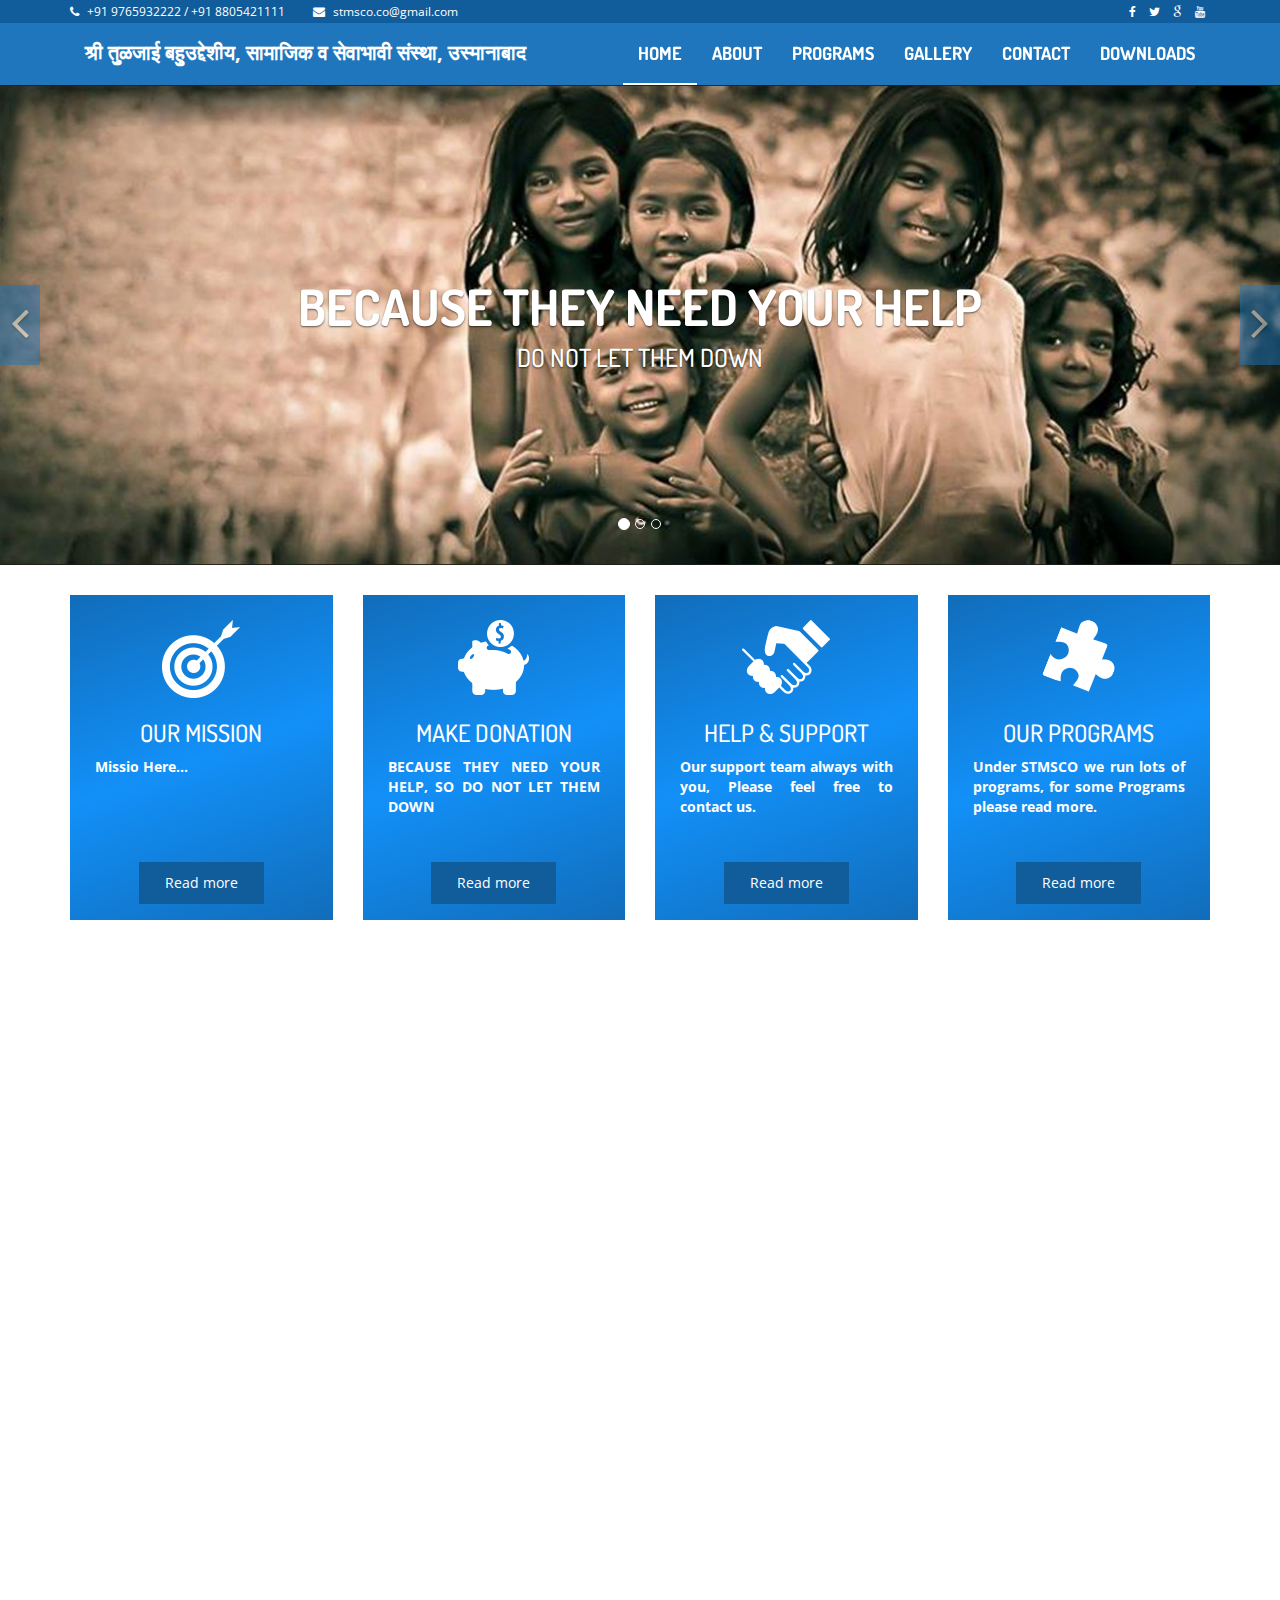
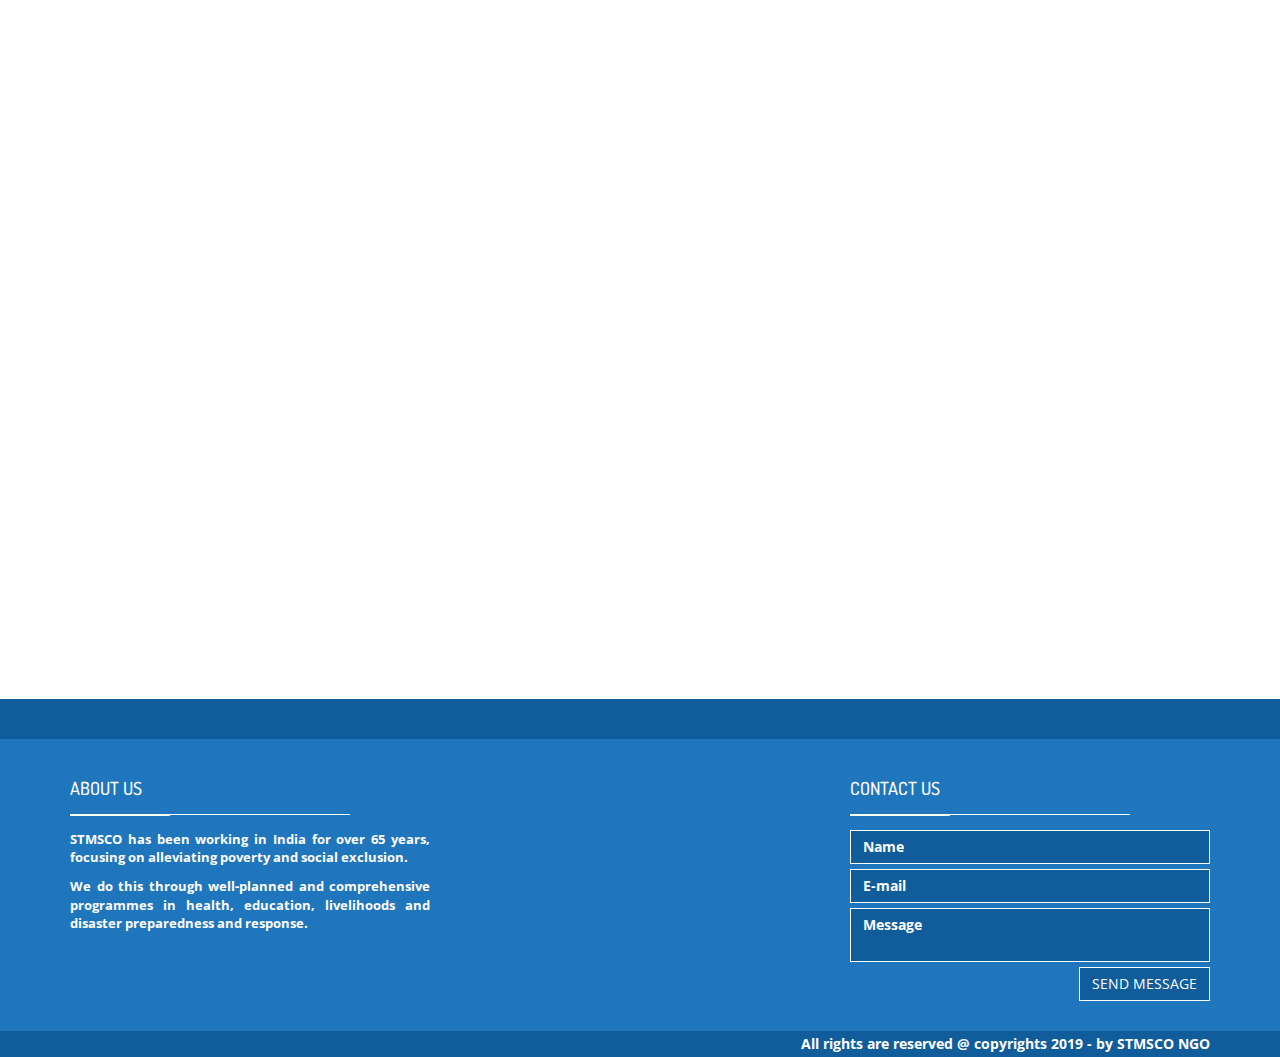
==== index.html @ db27f97f "Gmail updated" ====
<!DOCTYPE html>
<html class="no-js">
    <head>
        <meta charset="utf-8">
        <title>STMSCO</title>
        <meta name="description" content="">
        <meta name="viewport" content="width=device-width, initial-scale=1">
        <!-- Fonts -->
        <link href='http://fonts.googleapis.com/css?family=Open+Sans:400,300,700' rel='stylesheet' type='text/css'>
        <link href='http://fonts.googleapis.com/css?family=Dosis:400,700' rel='stylesheet' type='text/css'>

        <!-- Bootsrap -->
        <link rel="stylesheet" href="assets/css/bootstrap.min.css">

        <!-- Font awesome -->
        <link rel="stylesheet" href="assets/css/font-awesome.min.css">

        <!-- Owl carousel -->
        <link rel="stylesheet" href="assets/css/owl.carousel.css">

        <!-- Template main Css -->
        <link rel="stylesheet" href="assets/css/style.css">
        
        <!-- Modernizr -->
        <script src="assets/js/modernizr-2.6.2.min.js"></script>


    </head>

    <body>


    <header class="main-header">
        
    
        <nav class="navbar navbar-static-top">

            <div class="navbar-top">

              <div class="container">
                  <div class="row">

                    <div class="col-sm-6 col-xs-12">

                        <ul class="list-unstyled list-inline header-contact">
                            <li> <i class="fa fa-phone"></i> <a href="tel:">+91 9765932222 / +91 8805421111</a> </li>
                             <li> <i class="fa fa-envelope"></i> <a href="mailto:stmsco.co@gmail.com">stmsco.co@gmail.com</a> </li>
                       </ul> <!-- /.header-contact  -->
                      
                    </div>

                    <div class="col-sm-6 col-xs-12 text-right">

                            <ul class="list-unstyled list-inline header-social">

									<li> <a href="https://www.facebook.com/stmsco" target="_blank"> <i class="fa fa-facebook"></i> </a> </li>
									<li> <a href="https://www.twitter.com/stmsco" target="_blank"> <i class="fa fa-twitter"></i>  </a> </li>
									<li> <a href="https://www.google.com/" target="_blank"> <i class="fa fa-google"></i>  </a> </li>
									<li> <a href="https://www.youtube.com/stmsco" target="_blank"> <i class="fa fa-youtube"></i>  </a> </li>
									
		
							   </ul> <!-- /.header-social  -->
                      
                    </div>


                  </div>
              </div>

            </div>

            <div class="navbar-main">
              
              <div class="container">

                <div class="navbar-header">
                  <button type="button" class="navbar-toggle collapsed" data-toggle="collapse" data-target="#navbar" aria-expanded="false" aria-controls="navbar">

                    <span class="sr-only">Toggle navigation</span>
                    <span class="icon-bar"></span>
                    <span class="icon-bar"></span>
                    <span class="icon-bar"></span>

                  </button>
                  <div style="margin-top: 5px">
                  <a class="navbar-brand" href="index.html"><b>श्री तुळजाई बहुउद्देशीय, सामाजिक व सेवाभावी संस्था, उस्मानाबाद</a>
                  </div>
                </div>

                <div id="navbar" class="navbar-collapse collapse pull-right">

                  <ul class="nav navbar-nav">

                    <li><a class="is-active" href="index.html">HOME</a></li>
                    <li><a href="about.html">ABOUT</a>
                        
                    </li>
                    <li class="has-child"><a href="#">PROGRAMS</a>

                        <ul class="submenu">
								<li class="submenu-item"><a href="programs.html">All Programs</a></li>
                            <li class="submenu-item"><a href="./programs/education.html">Education</a></li>
                            <li class="submenu-item"><a href="./programs/agriculture.html">Agriculture </a></li>
                            <li class="submenu-item"><a href="./programs/health.html">Health</a></li>
                            <li class="submenu-item"><a href="./programs/sports.html">Sports</a></li>
                         </ul>
                    </li>
                    <li><a href="gallery.html">GALLERY</a></li>
                    <li><a href="contact.html">CONTACT</a></li>
                    <li><a href="downloads.html">DOWNLOADS</a></li>

                  </ul>

                </div> <!-- /#navbar -->

              </div> <!-- /.container -->
              
            </div> <!-- /.navbar-main -->


        </nav> 

    </header> <!-- /. main-header -->




    <!-- Carousel
    ================================================== -->
    <div id="homeCarousel" class="carousel slide carousel-home" data-ride="carousel">

          <!-- Indicators -->
          <ol class="carousel-indicators">
            <li data-target="#homeCarousel" data-slide-to="0" class="active"></li>
            <li data-target="#homeCarousel" data-slide-to="1"></li>
            <li data-target="#homeCarousel" data-slide-to="2"></li>
          </ol>

          <div class="carousel-inner" role="listbox">

            <div class="item active">

              <img src="assets/images/slider/slider.jpg" alt="">

              <div class="container">

                <div class="carousel-caption">

                  <h2 class="carousel-title bounceInDown animated slow">Because they need your help</h2>
                  <h4 class="carousel-subtitle bounceInUp animated slow ">Do not let them down</h4>
                  <!-- <a href="#" class="btn btn-lg btn-secondary hidden-xs bounceInUp animated slow" data-toggle="modal" data-target="#donateModal">DONATE NOW</a> -->

                </div> <!-- /.carousel-caption -->

              </div>

            </div> <!-- /.item -->


            <div class="item ">

              <img src="assets/images/slider/slider2.jpg" alt="">

              <div class="container">

                <div class="carousel-caption">

                  <h2 class="carousel-title bounceInDown animated slow">Together we can improve their lives</h2>
                  <h4 class="carousel-subtitle bounceInUp animated slow"> So let's do it !</h4>
                  <!-- <a href="#" class="btn btn-lg btn-secondary hidden-xs bounceInUp animated" data-toggle="modal" data-target="#donateModal">DONATE NOW</a> -->

                </div> <!-- /.carousel-caption -->

              </div>

            </div> <!-- /.item -->




            <div class="item ">

              <img src="assets/images/slider/slider3.jpg" alt="">

              <div class="container">

                <div class="carousel-caption">

                  <h2 class="carousel-title bounceInDown animated slow" >A penny is a lot of money, if you have not got a penny.</h2>
                  <h4 class="carousel-subtitle bounceInUp animated slow">You can make the diffrence !</h4>
                  <!-- <a href="#" class="btn btn-lg btn-secondary hidden-xs bounceInUp animated slow" data-toggle="modal" data-target="#donateModal">DONATE NOW</a> -->

                </div> <!-- /.carousel-caption -->

              </div>

            </div> <!-- /.item -->

          </div>

          <a class="left carousel-control" href="#homeCarousel" role="button" data-slide="prev">
            <span class="fa fa-angle-left" aria-hidden="true"></span>
            <span class="sr-only">Previous</span>
          </a>

          <a class="right carousel-control" href="#homeCarousel" role="button" data-slide="next">
            <span class="fa fa-angle-right" aria-hidden="true"></span>
            <span class="sr-only">Next</span>
          </a>

    </div><!-- /.carousel -->

    <div class="section-home about-us fadeIn animated">

        <div class="container">

            <div class="row">

                <div class="col-md-3 col-sm-6">
                
                  <div class="about-us-col">

                        <div class="col-icon-wrapper">
                          <img src="assets/images/icons/our-mission-icon.png" alt="">
                        </div>
                        <h3 class="col-title">our mission</h3>
                        <div class="col-details">

                          <p>Missio Here...</p>
                          
                        </div>
                        <a href="#" class="btn btn-primary"> Read more </a>
                    
                  </div>
                  
                </div>


                <div class="col-md-3 col-sm-6">
                
                  <div class="about-us-col">

                        <div class="col-icon-wrapper">
                          <img src="assets/images/icons/make-donation-icon.png" alt="">
                        </div>
                        <h3 class="col-title">Make donation</h3>
                        <div class="col-details">

                          <p>BECAUSE THEY NEED YOUR HELP, SO DO NOT LET THEM DOWN </p>

                        </div>
                        <a href="#" class="btn btn-primary"> Read more </a>
                    
                  </div>
                  
                </div>


                <div class="col-md-3 col-sm-6">
                
                  <div class="about-us-col">

                        <div class="col-icon-wrapper">
                          <img src="assets/images/icons/help-icon.png" alt="">
                        </div>
                        <h3 class="col-title">Help & support</h3>
                        <div class="col-details">

                          <p>Our support team always with you, Please feel free to contact us.</p>
                          
                        </div>
                        <a href="contact.html" class="btn btn-primary"> Read more </a>
                    
                  </div>
                  
                </div>


                <div class="col-md-3 col-sm-6">
                
                  <div class="about-us-col">

                        <div class="col-icon-wrapper">
                          <img src="assets/images/icons/programs-icon.png" alt="">
                        </div>
                        <h3 class="col-title">our programs</h3>
                        <div class="col-details">

                          <p>Under STMSCO we run lots of programs, for some Programs please read more. </p>
                          
                        </div>
                        <a href="programs.html" class="btn btn-primary"> Read more </a>
                    
                  </div>
                  
                </div>
                

                
            </div>

        </div>
      
    </div> <!-- /.about-us -->

    <div class="section-home home-reasons">

        <div class="container">

            <div class="row">
                
                <div class="col-md-6">

                    <div class="reasons-col animate-onscroll fadeIn">

                        <img src="assets/images/reasons/1.jpg" alt="">

                        <div class="reasons-titles">

                            <h3 class="reasons-title">We fight together</h3>
                            <h5 class="reason-subtitle">We are humans</h5>
                            
                        </div>

                        <div class="on-hover hidden-xs">
                            
                          <p><strong>Yoga</strong></p>


                          <p>Dr. Shivaji V Chobe</p>

                          <p>(Yoga MD)</p>
                        </div>
                    </div>
                    
                </div>


                <div class="col-md-6">

                    <div class="reasons-col animate-onscroll fadeIn">

                        <img src="assets/images/reasons/1.jpg" alt="">

                        <div class="reasons-titles">

                            <h3 class="reasons-title">WE care about others</h3>
                            <h5 class="reason-subtitle">We are humans</h5>
                            
                        </div>

                        <div class="on-hover hidden-xs">
                            
                          <p><strong>Yoga</strong></p>


                          <p>Dr.Minakshi S Chobe</p>

                          <p>(Ayurveda & Yoga MD)</p>
                        </div>


                    </div>
                    
                </div>


            </div>
          
  

        </div>
      

    </div> <!-- /.home-reasons -->

    <div class="section-home our-causes animate-onscroll fadeIn">

        <div class="container">

            <h2 class="title-style-1">Our Programs <span class="title-under"></span></h2>

            <div class="row">

                <div class="col-md-3 col-sm-6">

                    <div class="cause">

                        <img src="assets/images/causes/cause-hunger.jpg" alt="" class="cause-img">

                        <div class="progress cause-progress">
                          <div class="progress-bar" role="progressbar" aria-valuenow="60" aria-valuemin="0" aria-valuemax="100" style="width: 30%;">
                            Heading 1
                          </div>
                        </div>

                        <h4 class="cause-title"><a href="./programs/education.html">Education </a></h4>
                        <div class="cause-details">
                            Description 1
                        </div>

                        <div class="btn-holder text-center">

                          <!-- <a href="#" class="btn btn-primary" data-toggle="modal" data-target="#donateModal"> DONATE NOW</a> -->
                          
                        </div>

                        

                    </div> <!-- /.cause -->
                    
                </div> 

                <div class="col-md-3 col-sm-6">

                    <div class="cause">

                        <img src="assets/images/causes/cause-education.jpg" alt="" class="cause-img">

                        <div class="progress cause-progress">
                          <div class="progress-bar" role="progressbar" aria-valuenow="60" aria-valuemin="0" aria-valuemax="100" style="width: 60%;">
                            Heading 2
                          </div>
                        </div>

                        <h4 class="cause-title"><a href="./programs/agriculture.html">Agriculture</a></h4>
                        <div class="cause-details">
                            Description 2
                        </div>

                        <div class="btn-holder text-center">

                          <!-- <a href="#" class="btn btn-primary" data-toggle="modal" data-target="#donateModal"> DONATE NOW</a> -->
                          
                        </div>

                        

                    </div> <!-- /.cause -->
                    
                </div>


                <div class="col-md-3 col-sm-6">

                    <div class="cause">

                        <img src="assets/images/causes/cause-rights.jpg" alt="" class="cause-img">

                        <div class="progress cause-progress">
                          <div class="progress-bar" role="progressbar" aria-valuenow="40" aria-valuemin="0" aria-valuemax="100" style="width: 40%;">
                             Heading 3
                          </div>
                        </div>

                        <h4 class="cause-title"><a href="./programs/health.html">Health</a></h4>
                        <div class="cause-details">
                            Description 3
                        </div>

                        <div class="btn-holder text-center">

                          <!-- <a href="#" class="btn btn-primary" data-toggle="modal" data-target="#donateModal"> DONATE NOW</a> -->
                          
                        </div>

                        

                    </div> <!-- /.cause -->
                    
                </div>

                <div class="col-md-3 col-sm-6">

                    <div class="cause">

                        <img src="assets/images/causes/cause-culture.jpg" alt="" class="cause-img">

                        <div class="progress cause-progress">
                          <div class="progress-bar" role="progressbar" aria-valuenow="60" aria-valuemin="0" aria-valuemax="100" style="width: 60%;">
                            Heading 4
                          </div>
                        </div>

                        <h4 class="cause-title"><a href="./programs/sports.html">Sports</a></h4>
                        <div class="cause-details">
                            Description 4
                        </div>

                        <div class="btn-holder text-center">

                          <!-- <a href="#" class="btn btn-primary" data-toggle="modal" data-target="#donateModal"> DONATE NOW</a> -->
                          
                        </div>

                        

                    </div> <!-- /.cause -->
                    
                </div>

            </div>

        </div>
        
    </div> <!-- /.our-causes -->

    




    <div class="section-home our-sponsors animate-onscroll fadeIn">
    
        <div class="container">

            <h2 class="title-style-1">Our Sponsors <span class="title-under"></span></h2>

            <ul class="owl-carousel list-unstyled list-sponsors">

              <li>Google</li>
              <li>Facebook</li>
              <li>Twitter</li>
              <li>Instagram</li>
              <li>WhatsApp</li>
              
              <li> Google</li>
              <li>Facebook</li>
              <li>Twitter</li>
              <li>Instagram</li>
              <li>WhatsApp</li>
              
            </ul>

        </div>

    </div> <!-- /.our-sponsors -->


    


    <footer class="main-footer">

        <div class="footer-top">
            
        </div>


        <div class="footer-main">
            <div class="container">
                
                <div class="row">
                    <div class="col-md-4">

                        <div class="footer-col">

                            <h4 class="footer-title">About us <span class="title-under"></span></h4>

                            <div class="footer-content">

                                <p>
                                    <strong>STMSCO</strong> has been working in India for over 65 years, focusing on alleviating poverty and social exclusion. 
                                </p> 

                                <p>
                                  We do this through well-planned and comprehensive programmes in health, education, livelihoods and disaster preparedness and response.
                                </p>

                            </div>
                            
                        </div>

                    </div>

                    <div class="col-md-4">

                        
                    </div>


                    <div class="col-md-4">

                        <div class="footer-col">

                            <h4 class="footer-title">Contact us <span class="title-under"></span></h4>

                            <div class="footer-content">

                                <div class="footer-form">
                                    
                                    <div class="footer-form" >
                                    
                                    <form action="php/mail.php" class="ajax-form">

                                        <div class="form-group">
                                            <input type="text" name="name" class="form-control" placeholder="Name" required>
                                        </div>

                                         <div class="form-group">
                                            <input type="email" name="email" class="form-control" placeholder="E-mail" required>
                                        </div>

                                        <div class="form-group">
                                            <textarea name="message" class="form-control" placeholder="Message" required></textarea>
                                        </div>

                                        <div class="form-group alerts">
                        
                                            <div class="alert alert-success" role="alert">
                                              
                                            </div>

                                            <div class="alert alert-danger" role="alert">
                                              
                                            </div>
                                            
                                        </div>

                                         <div class="form-group">
                                            <button type="submit" class="btn btn-submit pull-right">Send message</button>
                                        </div>
                                        
                                    </form>

                                </div>

                                </div>
                            </div>
                            
                        </div>

                    </div>
                    <div class="clearfix"></div>



                </div>
                
                
            </div>

            
        </div>

        <div class="footer-bottom">

            <div class="container text-right">
                All rights are reserved @ copyrights 2019 - by <a href="http://www.stmsco.co" target="_blank">STMSCO NGO</a>
            </div>
        </div>
        
    </footer> <!-- main-footer -->




    <!-- Donate Modal -->
    <div class="modal fade" id="donateModal" tabindex="-1" role="dialog" aria-labelledby="donateModalLabel" aria-hidden="true">

      <div class="modal-dialog">
        <div class="modal-content">
          <div class="modal-header">
            <button type="button" class="close" data-dismiss="modal" aria-label="Close"><span aria-hidden="true">&times;</span></button>
            <h4 class="modal-title" id="donateModalLabel">DONATE NOW</h4>
          </div>
          <div class="modal-body">

                <form class="form-donation">

                        <h3 class="title-style-1 text-center">Thank you for your donation <span class="title-under"></span>  </h3>

                        <div class="row">

                            <div class="form-group col-md-12 ">
                                <input type="text" class="form-control" id="amount" placeholder="AMOUNT">
                            </div>

                        </div>


                        <div class="row">
                            <div class="form-group col-md-6">
                                <input type="text" class="form-control" name="firstName" placeholder="First name*">
                            </div>

                            <div class="form-group col-md-6">
                                <input type="text" class="form-control" name="lastName" placeholder="Last name*">
                            </div>
                        </div>


                        <div class="row">

                            <div class="form-group col-md-6">
                                <input type="text" class="form-control" name="email" placeholder="Email*">
                            </div>

                            <div class="form-group col-md-6">
                                <input type="text" class="form-control" name="phone" placeholder="Phone">
                            </div>

                        </div>

                        <div class="row">

                            <div class="form-group col-md-12">
                                <input type="text" class="form-control" name="address" placeholder="Address">
                            </div>

                        </div>


                        <div class="row">

                            <div class="form-group col-md-12">
                                <textarea cols="30" rows="4" class="form-control" name="note" placeholder="Additional note"></textarea>
                            </div>

                        </div>

                        <div class="row">

                            <div class="form-group col-md-12">
                                <button type="submit" class="btn btn-primary pull-right" name="donateNow" >DONATE NOW</button>
                            </div>

                        </div>



                       
                    
                </form>
            
          </div>
        </div>
      </div>

    </div> <!-- /.modal -->





    <!--  Scripts
    ================================================== -->

    <!-- jQuery -->
    <script src="//ajax.googleapis.com/ajax/libs/jquery/1.11.1/jquery.min.js"></script>
    <script>window.jQuery || document.write('<script src="assets/js/jquery-1.11.1.min.js"><\/script>')</script>

    <!-- Bootsrap javascript file -->
    <script src="assets/js/bootstrap.min.js"></script>
    
    <!-- owl carouseljavascript file -->
    <script src="assets/js/owl.carousel.min.js"></script>

    <!-- Template main javascript -->
    <script src="assets/js/main.js"></script>

    <!-- Google Analytics: change UA-XXXXX-X to be your site's ID. -->
    <script>
        (function(b,o,i,l,e,r){b.GoogleAnalyticsObject=l;b[l]||(b[l]=
        function(){(b[l].q=b[l].q||[]).push(arguments)});b[l].l=+new Date;
        e=o.createElement(i);r=o.getElementsByTagName(i)[0];
        e.src='//www.google-analytics.com/analytics.js';
        r.parentNode.insertBefore(e,r)}(window,document,'script','ga'));
        ga('create','UA-XXXXX-X');ga('send','pageview');
    </script>

    </body>
</html>
---- assets/css/style.css ----
/*------------------------------------------------------------------------------------------------------------------------
 
 @package: Sadaka
 @author: Ouarmedia/Farouk BLALOU
 @version: 1.0
 
 --------------------------------------------------------------------------------------------------------------------- */
/* =============================================================================
Imports & Variables
========================================================================== */
/* Compass imports */
/* Variables */
/* =============================================================================
  Base
========================================================================== */
body {
  font-family: "Open sans", sans-serif;
  color: #115c9b;
}

h1,
h2,
h3,
h4 {
  font-family: "Dosis", sans-serif;
}

a {
  color: inherit;
}
a:hover, a:focus, a:active {
  color: inherit;
}

/* =============================================================================
  Layout
========================================================================== */
/* Header 
================================= */
.navbar-static-top {
  margin: 0;
  border: 0;
  color: #fff;
}

.navbar-top {
  background: #115c9b;
  font-size: 12px;
  padding: 3px 0;
}
.navbar-top .list-inline {
  margin-bottom: 0;
}
.navbar-top .header-contact li {
  margin-right: 15px;
}
.navbar-top .header-contact li .fa {
  margin-right: 5px;
}

.navbar-main {
  margin-bottom: 0;
  color: #fff;
  background: #1f76bd;
}
.navbar-main .navbar-brand {
  border-bottom: none !important;
}
.navbar-main a:hover,
.navbar-main a:active,
.navbar-main a:focus,
.navbar-main a.is-active {
  background: none !important;
  color: inherit;
  border-bottom: 2px solid #fff;
}
.navbar-main .submenu {
  position: absolute;
  list-style: none;
  background: #1f76bd;
  padding: 0;
  width: 150px;
  left: -35px;
  visibility: hidden;
  top: 85px;
  -moz-transition: all, 0.05s;
  -o-transition: all, 0.05s;
  -webkit-transition: all, 0.05s;
  transition: all, 0.05s;
}
.navbar-main .submenu li {
  border-top: 1px solid #185b91;
}
.navbar-main .submenu li:hover {
  background: #185b91;
  -moz-transition: all, 0.3s;
  -o-transition: all, 0.3s;
  -webkit-transition: all, 0.3s;
  transition: all, 0.3s;
}
.navbar-main .submenu li a {
  width: 100%;
  border-bottom: none;
  text-decoration: none;
  padding: 5px 25px;
  display: block;
  font-size: 16px;
}
.navbar-main li a {
  font-family: "Dosis", sans-serif;
  font-size: 18px;
  padding: 20px 15px;
  border-bottom: 2px solid transparent;
}
.navbar-main li:hover .submenu {
  top: 62px;
  visibility: visible;
  -moz-transition: all, 0.25s;
  -o-transition: all, 0.25s;
  -webkit-transition: all, 0.25s;
  transition: all, 0.25s;
}
.navbar-main .icon-bar {
  background: #fff;
}

/* Home Slider 
================================= */
.carousel-home img {
  width: 100%;
}
.carousel-home .carousel-control {
  background: #1f76bd;
  height: 80px;
  width: 40px;
  top: 50%;
  margin-top: -40px;
  -moz-transition: width, 0.3s;
  -o-transition: width, 0.3s;
  -webkit-transition: width, 0.3s;
  transition: width, 0.3s;
}
.carousel-home .carousel-control .fa {
  font-size: 2.5em;
  padding-top: 12px;
}
.carousel-home .carousel-control:hover {
  width: 50px;
}
.carousel-home .carousel-caption {
  top: 50%;
  bottom: auto;
  transform: translateY(-50%);
}
.carousel-home .carousel-title {
  color: #fff;
  font-family: "Dosis", sans-serif;
  font-size: 50px;
  font-weight: bold;
  text-transform: uppercase;
}
.carousel-home .carousel-subtitle {
  font-size: 25px;
  text-transform: uppercase;
}
.carousel-home .btn {
  margin-top: 30px;
}

.section-home {
  margin: 30px 0;
}

/* home/ about-us 
================================= */
.about-us {
  margin: 30px 0;
}

.about-us-col {
  height: 325px;
  padding: 25px;
  text-align: center;
  background-color: #0076a3;
  background-image: url('[data-uri]');
  background-size: 100%;
  background-image: -moz-linear-gradient(290deg, #115b9b -25%, #1290f8 50%, #115b9b 125%);
  background-image: -webkit-linear-gradient(290deg, #115b9b -25%, #1290f8 50%, #115b9b 125%);
  background-image: linear-gradient(160deg, #115b9b -25%, #1290f8 50%, #115b9b 125%);
  color: #fff;
}
.about-us-col .col-icon-wrapper {
  min-height: 80px;
}
.about-us-col .col-title {
  text-transform: uppercase;
}
.about-us-col .col-details {
  text-align: justify;
  margin-bottom: 25px;
  min-height: 80px;
}

/* home/reasons 
================================= */
.home-reasons {
  margin: 25px 0;
}

.reasons-col {
  position: relative;
  overflow: hidden;
}
.reasons-col img {
  width: 100%;
  -moz-transition: all, 0.5s;
  -o-transition: all, 0.5s;
  -webkit-transition: all, 0.5s;
  transition: all, 0.5s;
}
.reasons-col .reasons-titles {
  position: absolute;
  bottom: 0;
  text-align: center;
  background: rgba(31, 118, 189, 0.8);
  width: 100%;
  color: #fff;
  text-transform: uppercase;
  height: 125px;
  padding: 25px 0;
}
.reasons-col .reasons-title {
  font-weight: bold;
}
.reasons-col .on-hover {
  position: absolute;
  top: 0;
  bottom: 125px;
  width: 100%;
  padding: 25px;
  color: #fff;
  text-align: justify;
  background: rgba(31, 118, 189, 0.9);
  border-bottom: 1px solid #fff;
  visibility: hidden;
  opacity: 0;
  -moz-transition: all, 0.5s;
  -o-transition: all, 0.5s;
  -webkit-transition: all, 0.5s;
  transition: all, 0.5s;
}
.reasons-col:hover .on-hover {
  visibility: visible;
  opacity: 1;
  padding: 50px;
  -moz-transition: all, 1s;
  -o-transition: all, 1s;
  -webkit-transition: all, 1s;
  transition: all, 1s;
}
.reasons-col:hover img {
  -moz-transform: perspective(1.1) scale3d(1.1, 1.1, 1.1);
  -webkit-transform: perspective(1.1) scale3d(1.1, 1.1, 1.1);
  transform: perspective(1.1) scale3d(1.1, 1.1, 1.1);
}

/* home/causes
================================= */
.cause {
  padding-bottom: 15px;
  margin-bottom: 30px;
  border: 1px solid #1f76bd;
  -moz-transition: all, 0.3s;
  -o-transition: all, 0.3s;
  -webkit-transition: all, 0.3s;
  transition: all, 0.3s;
}
.cause .cause-progress {
  margin: 0 10px 15px;
  border: 1px solid #1f76bd;
  border-radius: 3px;
}
.cause .cause-progress .progress-bar {
  background: #1f76bd;
  box-shadow: none;
}
.cause .cause-img {
  margin-bottom: 15px;
  width: 100%;
}
.cause .cause-title {
  text-align: center;
  margin-bottom: 10px;
  font-weight: bold;
}
.cause .cause-details {
  text-align: justify;
  padding: 0 15px;
  font-size: 13px;
  margin-bottom: 15px;
  min-height: 115px;
}
.cause:hover {
  background: #f0f0f0;
  color: #144d7b;
  border-color: #144d7b;
}

/* Team 
================================= */
.team-member {
  background: #1f76bd;
  color: #fff;
  text-align: center;
  padding-bottom: 15px;
  border: 1px solid #1f76bd;
}
.team-member .thumnail img {
  width: 100%;
}
.team-member .member-name {
  font-weight: bold;
}
.team-member .member-position {
  padding: 0 15px 5px;
}

/* footer 
================================= */
.footer-top {
  background: #115c9b;
  height: 40px;
}

.main-footer {
  background: #1f76bd;
  color: #fff;
}
.main-footer .footer-main {
  padding: 30px 0;
}
.main-footer .footer-title {
  text-transform: uppercase;
  margin-bottom: 10px;
}
.main-footer .footer-title .title-under {
  background: #fff;
  margin: 15px 0;
  text-align: left;
}
.main-footer .footer-title .title-under:after {
  margin: 0;
  background: #fff;
}
.main-footer .footer-content {
  text-align: justify;
  font-size: 13px;
}
.main-footer .tweet {
  font-size: 13px;
}
.main-footer .tweet:after {
  content: "";
  height: 1px;
  display: block;
  background: #115c9b;
  width: 150px;
  margin: 15px auto;
}
.main-footer .tweet:last-child:after {
  display: none;
}

.footer-bottom {
  background: #115c9b;
  padding: 3px;
}

.footer-form .form-group {
  margin-bottom: 5px;
}
.footer-form .form-control {
  background: #115c9b;
  color: #fff;
  border: 0;
  border-radius: 0;
  margin-bottom: 5px;
  border: 1px solid #fff;
  resize: none;
}
.footer-form .btn-submit {
  border-radius: 0;
  background: #115c9b;
  text-transform: uppercase;
  border: 1px solid #fff;
  -moz-transition: all, 0.5s;
  -o-transition: all, 0.5s;
  -webkit-transition: all, 0.5s;
  transition: all, 0.5s;
}
.footer-form .btn-submit:hover {
  background: #fff;
}
.footer-form input:-moz-placeholder,
.footer-form textarea:-moz-placeholder {
  color: #fff;
}
.footer-form input::-moz-placeholder,
.footer-form textarea::-moz-placeholder {
  color: #fff;
}
.footer-form input:-ms-input-placeholder,
.footer-form textarea:-ms-input-placeholder {
  color: #fff;
}
.footer-form input::-webkit-input-placeholder,
.footer-form textarea::-webkit-input-placeholder {
  color: #fff;
}

/* Pages 
================================= */
.page-heading {
  background: url('../images/heading-bg.jpg?1428795369') no-repeat center;
  background-size: cover;
  min-height: 190px;
  color: #fff;
  padding: 25px 15px;
  margin-bottom: 50px;
}
.page-heading .title-under {
  background: #fff;
}

.page-description {
  font-size: 18px;
}

.main-container {
  margin-bottom: 50px;
}

/* Pages/Gallery 
================================= */
.gallery-item {
  padding: 0;
  display: block;
  margin: 0;
}
.gallery-item img {
  width: 100%;
}

.contact-items {
  margin-top: 30px;
}
.contact-items .contact-item {
  margin-bottom: 10px;
  vertical-align: middle;
  font-size: 16px;
}
.contact-items .contact-icon {
  display: inline-block;
  width: 35px;
  height: 35px;
  background: #1f76bd;
  vertical-align: middle;
  margin-right: 5px;
  color: #fff;
  text-align: center;
}
.contact-items .contact-icon .fa {
  vertical-align: sub;
  font-size: 20px;
  margin-top: 7px;
}

/* contact 
================================= */
.contact-map {
  height: 350px;
  background: #ccc;
}

form .alert {
  display: none;
}

/* Causes 
================================= */
.cause-carousel {
  margin-top: 15px;
  margin-bottom: 30px;
}

/* =============================================================================
	Module
========================================================================== */
.btn-primary {
  background: #115c9b;
  border: none;
  border-radius: 0;
  padding: 10px 25px;
  border: 1px solid transparent;
  -moz-transition: all, 0.3s;
  -o-transition: all, 0.3s;
  -webkit-transition: all, 0.3s;
  transition: all, 0.3s;
}
.btn-primary:hover {
  background: #fff;
  color: #1f76bd;
  border: 1px solid #1f76bd;
}

.btn-secondary {
  background: #fff;
  color: #1f76bd;
  border-radius: 0;
}
.btn-secondary:hover {
  background: #1f76bd;
  color: #fff;
}

.title-style-1 {
  text-align: center;
  text-transform: uppercase;
  font-size: 26px;
  margin-bottom: 50px;
}

.title-style-2 {
  text-align: left;
  text-transform: uppercase;
  font-size: 26px;
  margin-bottom: 25px;
}
.title-style-2 .title-under {
  display: block;
  margin: 5px 0;
}
.title-style-2 .title-under:after {
  margin: 0;
  margin-top: 10px;
}

.title-under {
  display: block;
  margin: 5px auto;
  background: #1f76bd;
  height: 1px;
  width: 280px;
}
.title-under:after {
  content: '';
  display: block;
  width: 100px;
  background: inherit;
  height: 2px;
  margin: 0 auto;
  margin-top: 10px;
}

/* Modal
================================= */
.form-control {
  border-radius: 0;
  box-shadow: none;
}

/* Tabeles
================================= */
.table-style-1 thead {
  background: #1f76bd;
  border-bottom: 1px solid #144d7b;
  color: #fff;
}
.table-style-1 td,
.table-style-1 th {
  border-bottom: 1px solid #1f76bd;
}

.table-style-2 thead {
  background: #115c9b;
  border-bottom: 1px solid #144d7b;
  color: #fff;
}
.table-style-2 tbody tr:nth-child(even) {
  background: #1f76bd;
  color: #fff;
}
.table-style-2 td,
.table-style-2 th {
  border-bottom: 1px solid #1f76bd;
}

/* Tabs
================================= */
.nav-tabs {
  border-bottom-color: #1f76bd;
  margin-bottom: 15px;
}

.nav-tabs > li.active > a,
.nav-tabs > li.active > a:hover,
.nav-tabs > li.active > a:focus {
  background: #1f76bd;
  color: #fff;
}

.nav-tabs > li > a {
  border-radius: 0;
}

.nav-tabs > li > a:hover {
  border-color: #1f76bd #1f76bd #1f76bd #115c9b;
}

.nav > li > a:hover, .nav > li > a:focus {
  background: #115c9b;
  color: #fff;
}

/* Accordion
================================= */
.panel-default {
  border-color: #1f76bd;
  border-radius: 0;
}
.panel-default > .panel-heading {
  background: #1f76bd;
  color: #fff;
}
.panel-default > .panel-heading:hover {
  background: #115c9b;
}

/* Modal
================================= */
.modal .modal-content {
  border-radius: 0;
}
.modal .modal-header {
  background: #1f76bd;
  color: #fff;
}
.modal .modal-header .close {
  font-style: 26px;
}

.lightbox {
  position: relative;
  display: block;
  overflow: hidden;
}
.lightbox img {
  -moz-transition: all, 0.5s;
  -o-transition: all, 0.5s;
  -webkit-transition: all, 0.5s;
  transition: all, 0.5s;
}
.lightbox .on-hover {
  position: absolute;
  visibility: hidden;
  width: 100%;
  height: 100%;
  top: 0;
  left: 0;
  z-index: 99;
  color: #fff;
  background: rgba(31, 118, 189, 0.75);
  filter: progid:DXImageTransform.Microsoft.Alpha(Opacity=0);
  opacity: 0;
  -moz-transition: all, 0.6s;
  -o-transition: all, 0.6s;
  -webkit-transition: all, 0.6s;
  transition: all, 0.6s;
}
.lightbox .on-hover .hover-caption {
  text-align: center;
  position: absolute;
  bottom: 25px;
  left: 5px;
  right: 5px;
  font-style: 18px;
  display: block;
  font-family: "Dosis", sans-serif;
  bottom: -50px;
  -moz-transition: all, 0.6s;
  -o-transition: all, 0.6s;
  -webkit-transition: all, 0.6s;
  transition: all, 0.6s;
}
.lightbox .on-hover:before {
  content: "";
  display: block;
  width: 46px;
  height: 48px;
  position: absolute;
  background: url('../images/icons/zoom-icon.png?1428101315');
  top: 50%;
  left: 50%;
  margin-top: -23px;
  margin-left: -24px;
}
.lightbox:hover .on-hover {
  visibility: visible;
  filter: progid:DXImageTransform.Microsoft.Alpha(enabled=false);
  opacity: 1;
}
.lightbox:hover .on-hover .hover-caption {
  bottom: 25px;
}
.lightbox:hover img {
  -moz-transform: perspective(1.15) scale3d(1.15, 1.15, 1.15);
  -webkit-transform: perspective(1.15) scale3d(1.15, 1.15, 1.15);
  transform: perspective(1.15) scale3d(1.15, 1.15, 1.15);
}

/* Ow carousel
================================= */
.owl-next,
.owl-prev {
  width: 32px;
  height: 32px;
  padding-top: 5px;
  border: 2px solid;
  text-align: center;
  border-radius: 50%;
  left: 0;
  position: absolute;
  top: 50%;
  margin-top: -16px;
  filter: progid:DXImageTransform.Microsoft.Alpha(Opacity=75);
  opacity: 0.75;
  -moz-transition: all, 0.5s;
  -o-transition: all, 0.5s;
  -webkit-transition: all, 0.5s;
  transition: all, 0.5s;
}
.owl-next:hover,
.owl-prev:hover {
  filter: progid:DXImageTransform.Microsoft.Alpha(enabled=false);
  opacity: 1;
}

.owl-next {
  left: auto;
  right: 0;
}

/* =============================================================================
	Responsive
========================================================================== */
/* Large devices (large desktops, 1200px and Down) */
@media (max-width: 1200px) {
  .about-us-col {
    padding: 15px;
  }

  .reasons-col:hover .on-hover {
    padding: 15px;
  }

  .reasons-col:hover .on-hover {
    padding: 25px;
  }
}
/* Medium devices (desktops, 992px and Donw) */
@media (max-width: 992px) {
  .carousel-home .carousel-title {
    font-size: 36px;
  }
  .carousel-home .carousel-subtitle {
    font-size: 18px;
  }
  .carousel-home .btn {
    margin-top: 15px;
  }

  .about-us-col {
    margin-bottom: 25px;
  }

  .team-member {
    margin-bottom: 25px;
  }

  .reasons-col {
    margin-bottom: 25px;
  }

  .footer-col {
    margin-bottom: 50px;
  }
}
/* Small devices (tablets, 768px and Down) */
@media (max-width: 768px) {
  .header-contact {
    text-align: center;
  }
  .header-contact li {
    margin: 0 !important;
  }

  .header-social {
    text-align: center;
  }

  .navbar-main #navbar {
    float: none !important;
  }
  .navbar-main #navbar a {
    border-bottom: none;
  }
  .navbar-main .navbar-brand {
    padding: 6px 15px;
  }
  .navbar-main .submenu {
    position: initial;
    display: none;
    width: 100%;
  }
  .navbar-main li:hover .submenu,
  .navbar-main li:active .submenu,
  .navbar-main li:focus .submenu {
    display: block;
  }
  .navbar-main li:hover .submenu li,
  .navbar-main li:active .submenu li,
  .navbar-main li:focus .submenu li {
    background: #115c9b;
    border-top-color: #1f76bd;
  }

  .carousel-home .carousel-title {
    font-size: 32px;
  }
  .carousel-home .carousel-subtitle {
    font-size: 16px;
  }
  .carousel-home .carousel-control {
    background: #1f76bd;
    height: 40px;
    width: 20px;
    top: 50%;
    margin-top: -20px;
  }
  .carousel-home .carousel-control .fa {
    font-size: 1.5em;
    padding-top: 4px;
  }

  .col-form {
    margin-bottom: 25px;
  }
}
/* Extra Small devices (tablets, 480px and Down) */
@media (max-width: 480px) {
  .carousel-home .carousel-title {
    font-size: 16px;
    margin: 0;
  }
  .carousel-home .carousel-subtitle {
    font-size: 14px;
    margin: 0;
  }
  .carousel-home .carousel-indicators {
    bottom: 0;
  }
}
/* =============================================================================
	Animations
========================================================================== */
.animate-onscroll {
  visibility: hidden;
}

.animated {
  visibility: visible;
  -webkit-animation-duration: 1s;
  animation-duration: 1s;
  -webkit-animation-fill-mode: both;
  animation-fill-mode: both;
}
.animated.slow {
  -webkit-animation-duration: 1.5s;
  animation-duration: 1.5s;
}
.animated.fadeIn {
  -webkit-animation-duration: 1.5s;
  animation-duration: 1.5s;
}

@-webkit-keyframes fadeIn {
  0% {
    opacity: 0;
  }
  100% {
    opacity: 1;
  }
}
@keyframes fadeIn {
  0% {
    opacity: 0;
  }
  100% {
    opacity: 1;
  }
}
.fadeIn {
  -webkit-animation-name: fadeIn;
  animation-name: fadeIn;
}

@-webkit-keyframes bounceInUp {
  0%, 60%, 75%, 90%, 100% {
    -webkit-transition-timing-function: cubic-bezier(0.215, 0.61, 0.355, 1);
    transition-timing-function: cubic-bezier(0.215, 0.61, 0.355, 1);
  }
  0% {
    opacity: 0;
    -webkit-transform: translate3d(0, 3000px, 0);
    transform: translate3d(0, 3000px, 0);
  }
  60% {
    opacity: 1;
    -webkit-transform: translate3d(0, -20px, 0);
    transform: translate3d(0, -20px, 0);
  }
  75% {
    -webkit-transform: translate3d(0, 10px, 0);
    transform: translate3d(0, 10px, 0);
  }
  90% {
    -webkit-transform: translate3d(0, -5px, 0);
    transform: translate3d(0, -5px, 0);
  }
  100% {
    -webkit-transform: translate3d(0, 0, 0);
    transform: translate3d(0, 0, 0);
  }
}
@keyframes bounceInUp {
  0%, 60%, 75%, 90%, 100% {
    -webkit-transition-timing-function: cubic-bezier(0.215, 0.61, 0.355, 1);
    transition-timing-function: cubic-bezier(0.215, 0.61, 0.355, 1);
  }
  0% {
    opacity: 0;
    -webkit-transform: translate3d(0, 3000px, 0);
    transform: translate3d(0, 3000px, 0);
  }
  60% {
    opacity: 1;
    -webkit-transform: translate3d(0, -20px, 0);
    transform: translate3d(0, -20px, 0);
  }
  75% {
    -webkit-transform: translate3d(0, 10px, 0);
    transform: translate3d(0, 10px, 0);
  }
  90% {
    -webkit-transform: translate3d(0, -5px, 0);
    transform: translate3d(0, -5px, 0);
  }
  100% {
    -webkit-transform: translate3d(0, 0, 0);
    transform: translate3d(0, 0, 0);
  }
}
.bounceInUp {
  -webkit-animation-name: bounceInUp;
  animation-name: bounceInUp;
}

@-webkit-keyframes bounceInDown {
  0%, 60%, 75%, 90%, 100% {
    -webkit-transition-timing-function: cubic-bezier(0.215, 0.61, 0.355, 1);
    transition-timing-function: cubic-bezier(0.215, 0.61, 0.355, 1);
  }
  0% {
    opacity: 0;
    -webkit-transform: translate3d(0, -3000px, 0);
    transform: translate3d(0, -3000px, 0);
  }
  60% {
    opacity: 1;
    -webkit-transform: translate3d(0, 25px, 0);
    transform: translate3d(0, 25px, 0);
  }
  75% {
    -webkit-transform: translate3d(0, -10px, 0);
    transform: translate3d(0, -10px, 0);
  }
  90% {
    -webkit-transform: translate3d(0, 5px, 0);
    transform: translate3d(0, 5px, 0);
  }
  100% {
    -webkit-transform: none;
    transform: none;
  }
}
@keyframes bounceInDown {
  0%, 60%, 75%, 90%, 100% {
    -webkit-transition-timing-function: cubic-bezier(0.215, 0.61, 0.355, 1);
    transition-timing-function: cubic-bezier(0.215, 0.61, 0.355, 1);
  }
  0% {
    opacity: 0;
    -webkit-transform: translate3d(0, -3000px, 0);
    transform: translate3d(0, -3000px, 0);
  }
  60% {
    opacity: 1;
    -webkit-transform: translate3d(0, 25px, 0);
    transform: translate3d(0, 25px, 0);
  }
  75% {
    -webkit-transform: translate3d(0, -10px, 0);
    transform: translate3d(0, -10px, 0);
  }
  90% {
    -webkit-transform: translate3d(0, 5px, 0);
    transform: translate3d(0, 5px, 0);
  }
  100% {
    -webkit-transform: none;
    transform: none;
  }
}
.bounceInDown {
  -webkit-animation-name: bounceInDown;
  animation-name: bounceInDown;
}

@-webkit-keyframes zoomIn {
  0% {
    opacity: 0;
    -webkit-transform: scale3d(0.3, 0.3, 0.3);
    transform: scale3d(0.3, 0.3, 0.3);
  }
  50% {
    opacity: 1;
  }
}
@keyframes zoomIn {
  0% {
    opacity: 0;
    -webkit-transform: scale3d(0.3, 0.3, 0.3);
    transform: scale3d(0.3, 0.3, 0.3);
  }
  50% {
    opacity: 1;
  }
}
.zoomIn {
  -webkit-animation-name: zoomIn;
  animation-name: zoomIn;
}
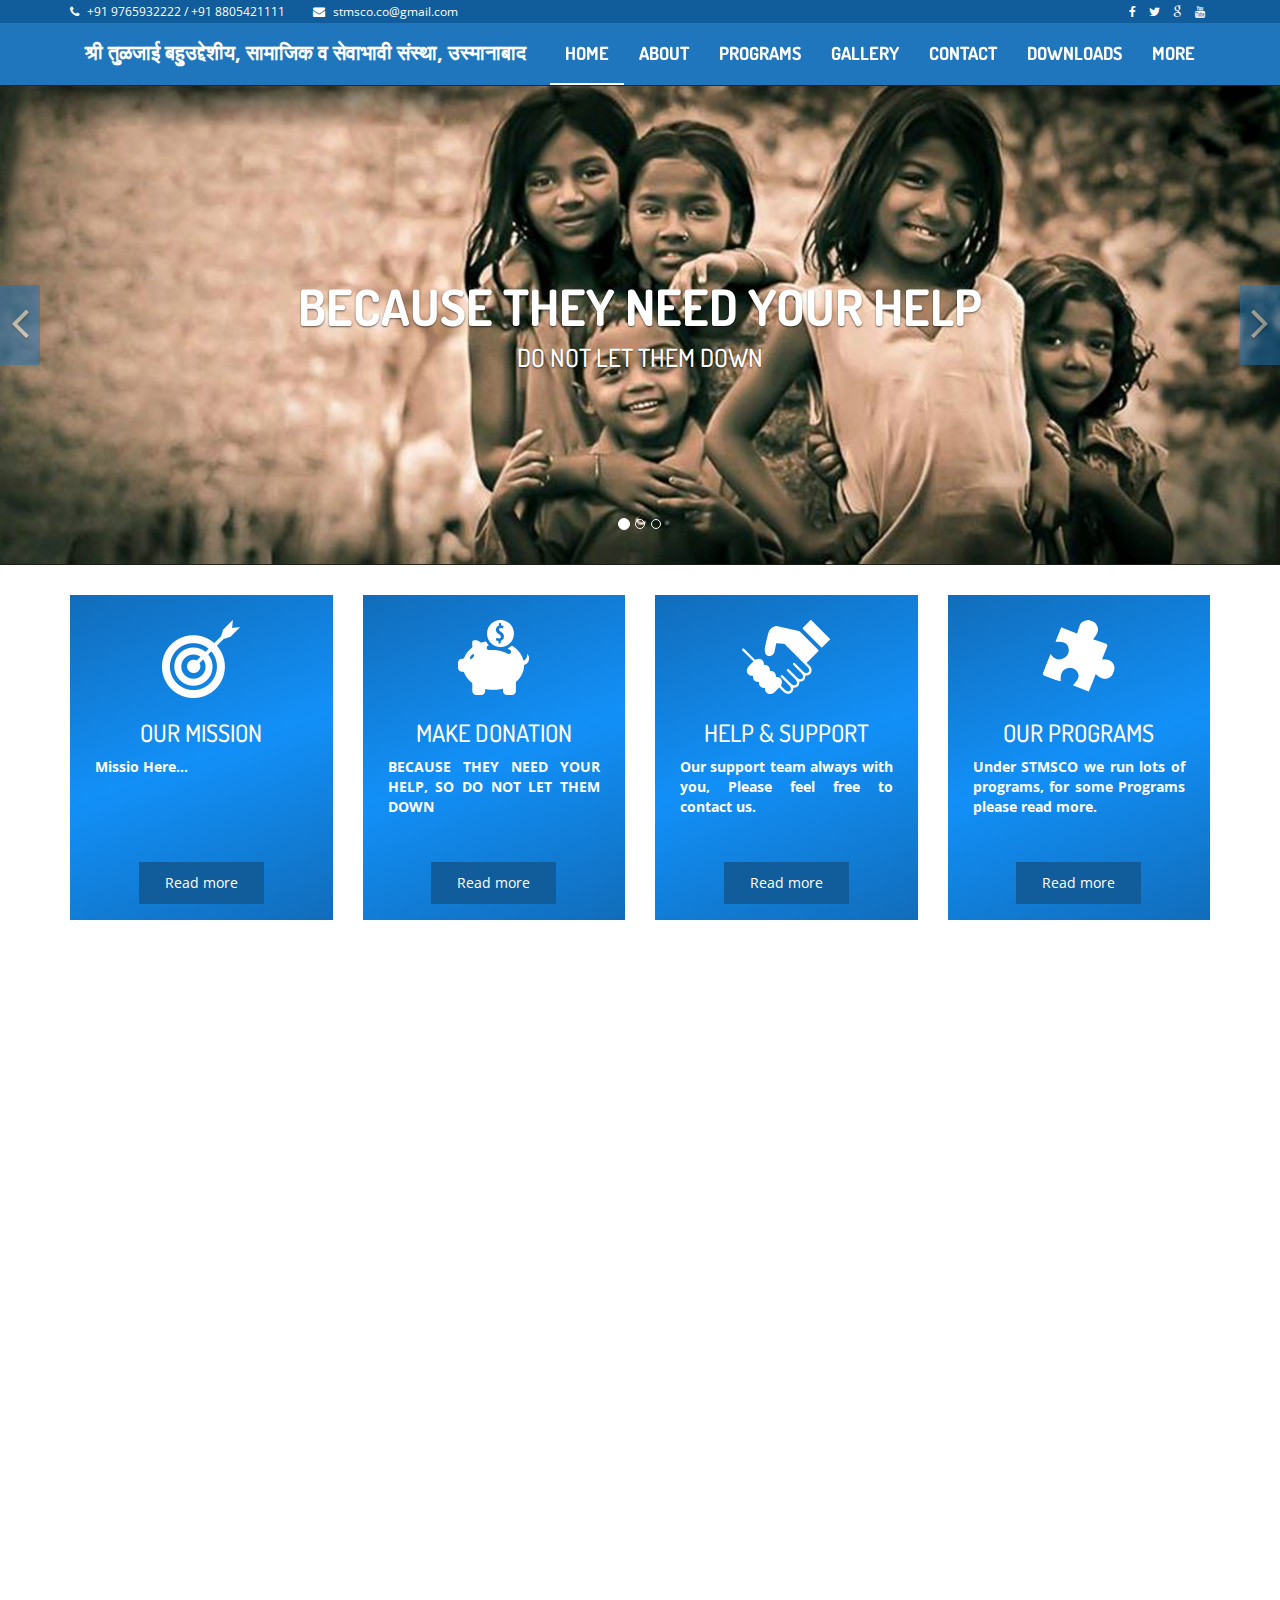
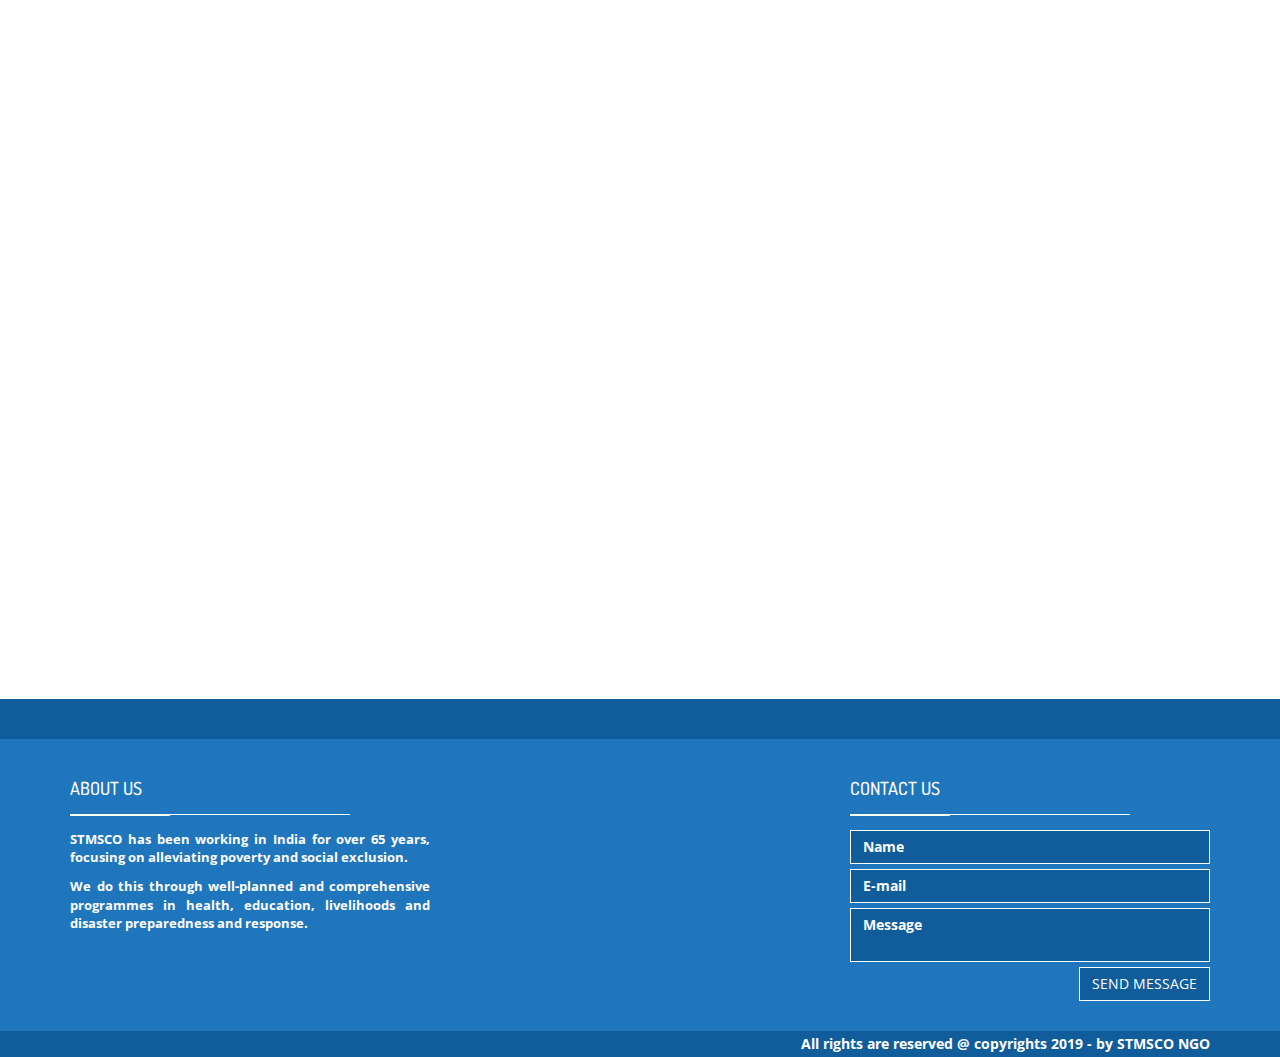
==== commit acc0144d: "Jobs and more added" ====
--- a/index.html
+++ b/index.html
@@ -88,7 +88,7 @@
                 </div>
 
                 <div id="navbar" class="navbar-collapse collapse pull-right">
-
+                  <font size="6">
                   <ul class="nav navbar-nav">
 
                     <li><a class="is-active" href="index.html">HOME</a></li>
@@ -108,9 +108,20 @@
                     <li><a href="gallery.html">GALLERY</a></li>
                     <li><a href="contact.html">CONTACT</a></li>
                     <li><a href="downloads.html">DOWNLOADS</a></li>
+                    <li class="has-child"><a href="#">MORE</a>
+
+                      <ul class="submenu">
+                          <li class="submenu-item"><a href="jobs.html">JOBS</a></li>
+                          <li class="submenu-item"><a href="govtyojna.html">Govt Yojna</a></li>
+                          <li class="submenu-item"><a href="govtsites.html">Govt Site Links </a></li>
+                          <li class="submenu-item"><a href="itsupport.html">IT Support</a></li>
+                          <li class="submenu-item"><a href="visitors.html">Visitors</a></li>
+                          <li class="submenu-item"><a href="visitorcouncel.html">International Visitor Counceling</a></li>
+                       </ul>
+                  </li>
 
                   </ul>
-
+                  </font>
                 </div> <!-- /#navbar -->
 
               </div> <!-- /.container -->
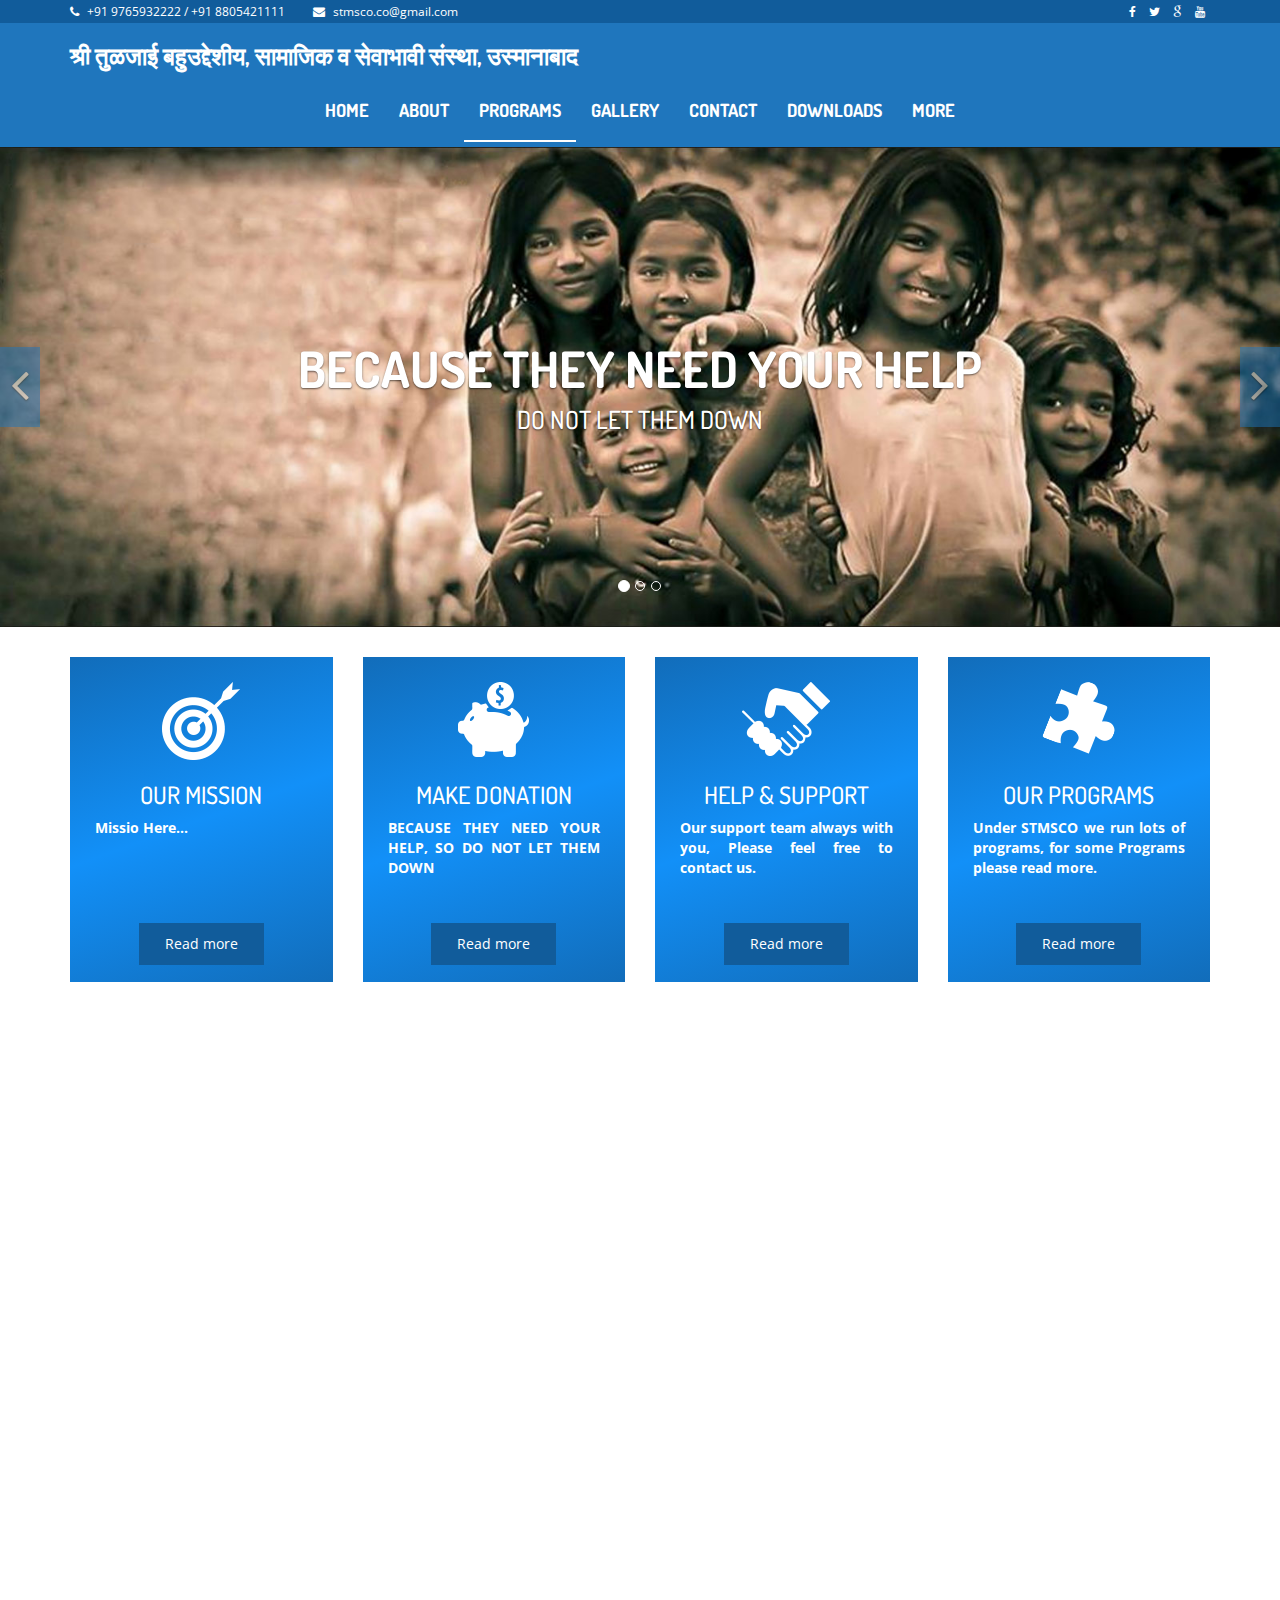
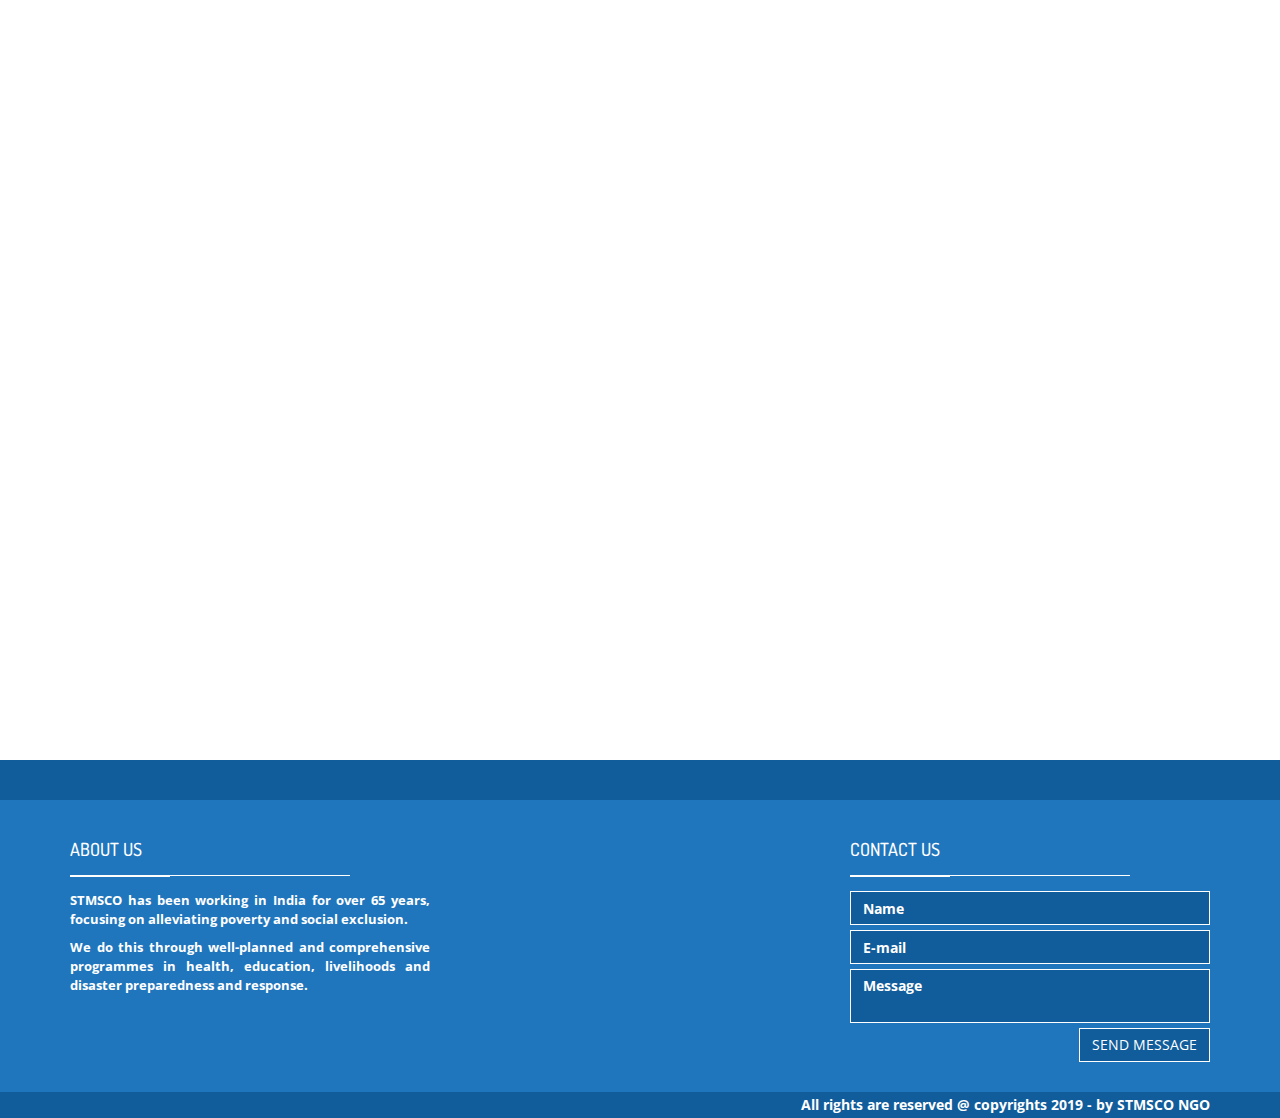
==== commit 4bf9bec5: "updated jobs.html" ====
--- a/index.html
+++ b/index.html
@@ -74,36 +74,29 @@
               <div class="container">
 
                 <div class="navbar-header">
-                  <button type="button" class="navbar-toggle collapsed" data-toggle="collapse" data-target="#navbar" aria-expanded="false" aria-controls="navbar">
-
-                    <span class="sr-only">Toggle navigation</span>
-                    <span class="icon-bar"></span>
-                    <span class="icon-bar"></span>
-                    <span class="icon-bar"></span>
-
-                  </button>
-                  <div style="margin-top: 5px">
-                  <a class="navbar-brand" href="index.html"><b>श्री तुळजाई बहुउद्देशीय, सामाजिक व सेवाभावी संस्था, उस्मानाबाद</a>
-                  </div>
-                </div>
-
-                <div id="navbar" class="navbar-collapse collapse pull-right">
-                  <font size="6">
-                  <ul class="nav navbar-nav">
-
-                    <li><a class="is-active" href="index.html">HOME</a></li>
-                    <li><a href="about.html">ABOUT</a>
-                        
-                    </li>
-                    <li class="has-child"><a href="#">PROGRAMS</a>
+                
+                  <h3 class="navbar-collapse collapse w-100 order-1 order-md-0 dual-collapse2">
+                    <b> श्री तुळजाई बहुउद्देशीय, सामाजिक व सेवाभावी संस्था, उस्मानाबाद</b>
+                </h3>
+            
+            </div>
+
+            <div id="navbar" style="width: 100%;align-content: center" class="navbar-collapse collapse">
+<b><div style="text-align: center;">
+<div style="display: inline-block; text-align: left;">
+                <ul class="nav navbar-nav" style="width: 100%;align-content: center">
+                    <li><a href="index.html">HOME</a></li>
+                    <li><a href="about.html">ABOUT</a></li>
+                    <li class="has-child"><a class="is-active" href="#">PROGRAMS</a>
 
                         <ul class="submenu">
-								<li class="submenu-item"><a href="programs.html">All Programs</a></li>
+                                <li class="submenu-item"><a href="programs.html">All Programs</a></li>
                             <li class="submenu-item"><a href="./programs/education.html">Education</a></li>
                             <li class="submenu-item"><a href="./programs/agriculture.html">Agriculture </a></li>
                             <li class="submenu-item"><a href="./programs/health.html">Health</a></li>
                             <li class="submenu-item"><a href="./programs/sports.html">Sports</a></li>
                          </ul>
+
                     </li>
                     <li><a href="gallery.html">GALLERY</a></li>
                     <li><a href="contact.html">CONTACT</a></li>
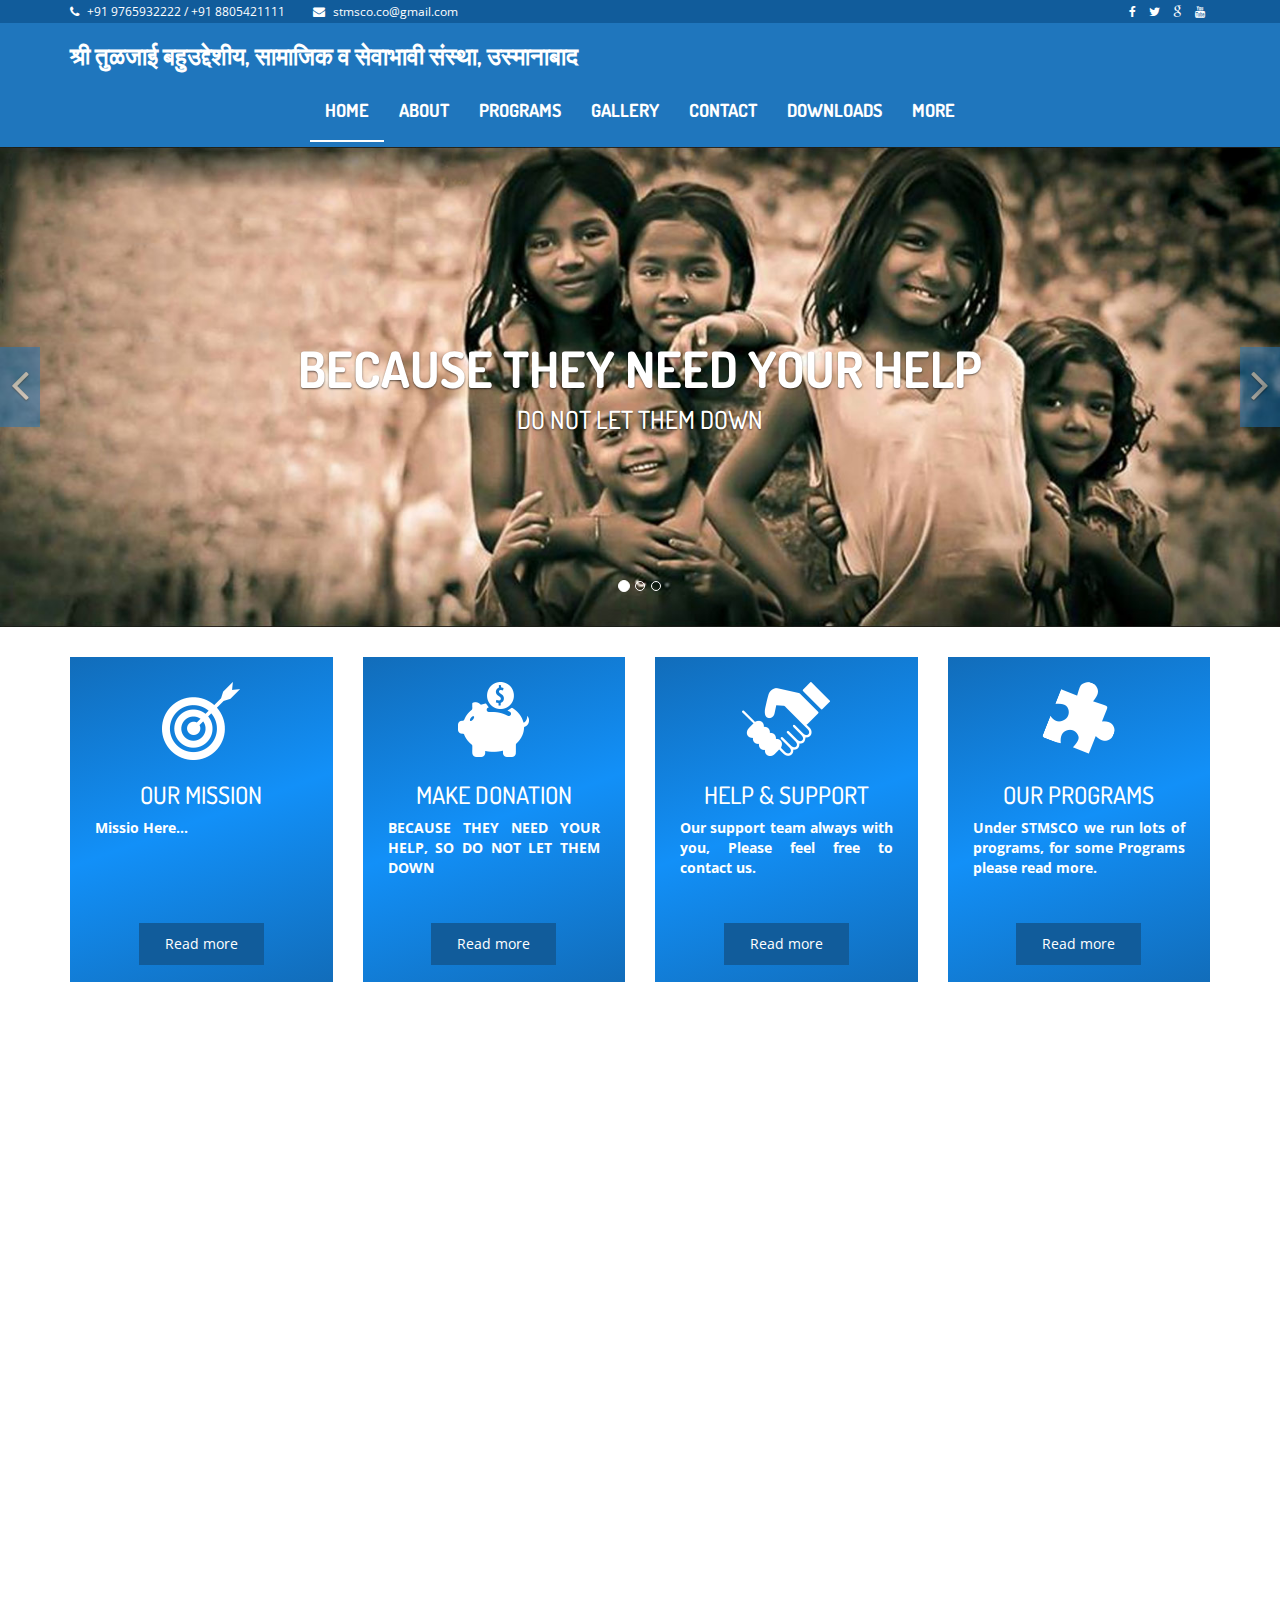
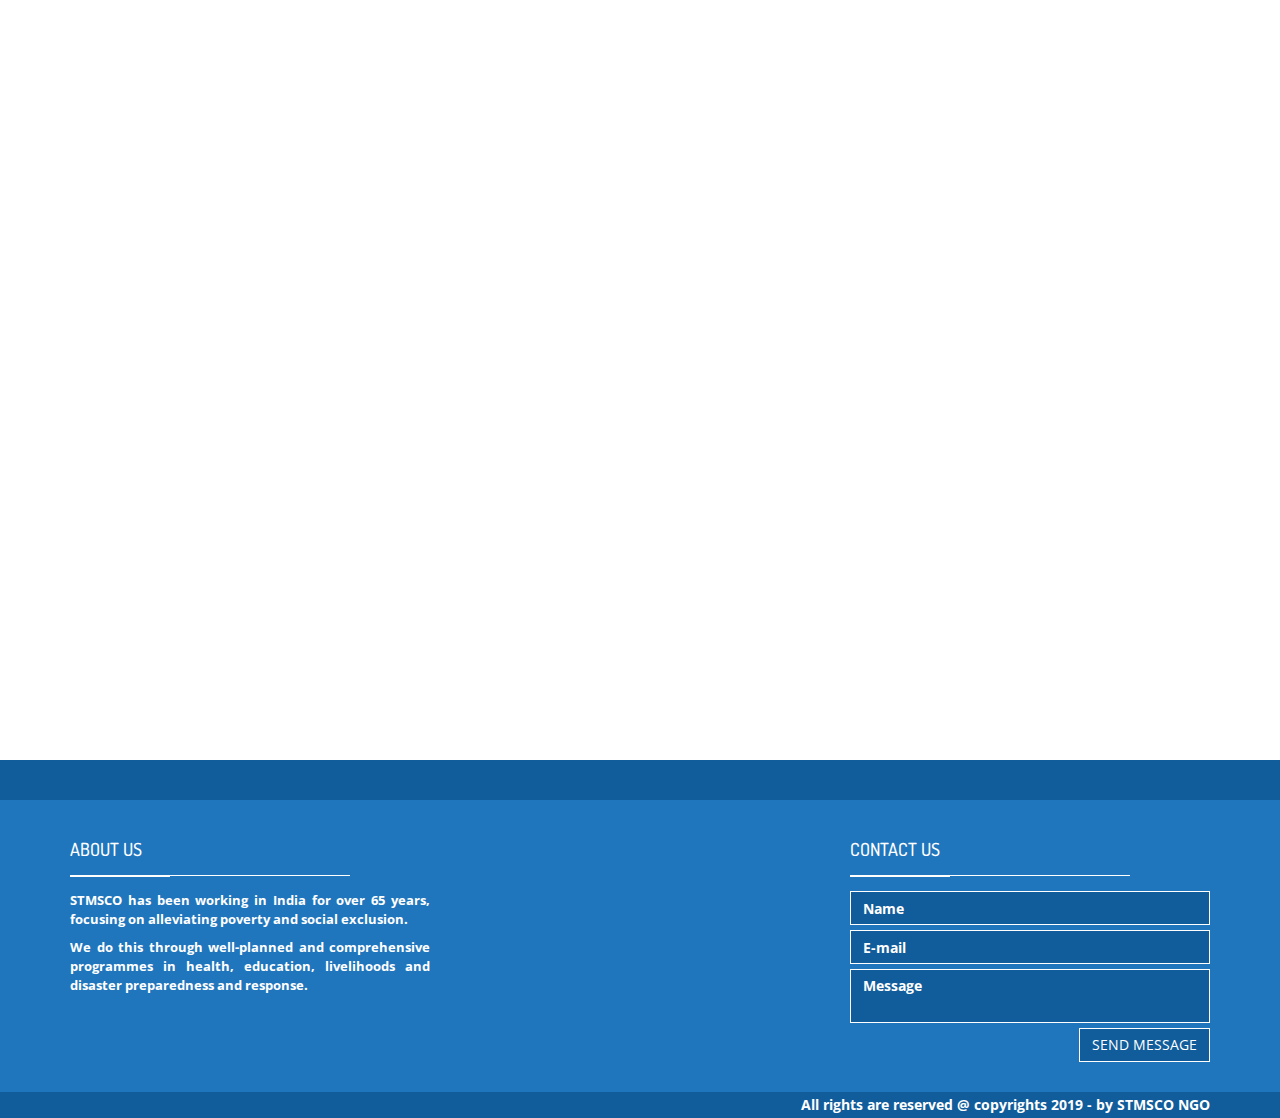
==== commit 83796db4: "program by default is active removed" ====
--- a/index.html
+++ b/index.html
@@ -85,9 +85,9 @@
 <b><div style="text-align: center;">
 <div style="display: inline-block; text-align: left;">
                 <ul class="nav navbar-nav" style="width: 100%;align-content: center">
-                    <li><a href="index.html">HOME</a></li>
+                    <li><a class="is-active" href="index.html">HOME</a></li>
                     <li><a href="about.html">ABOUT</a></li>
-                    <li class="has-child"><a class="is-active" href="#">PROGRAMS</a>
+                    <li class="has-child"><a href="#">PROGRAMS</a>
 
                         <ul class="submenu">
                                 <li class="submenu-item"><a href="programs.html">All Programs</a></li>
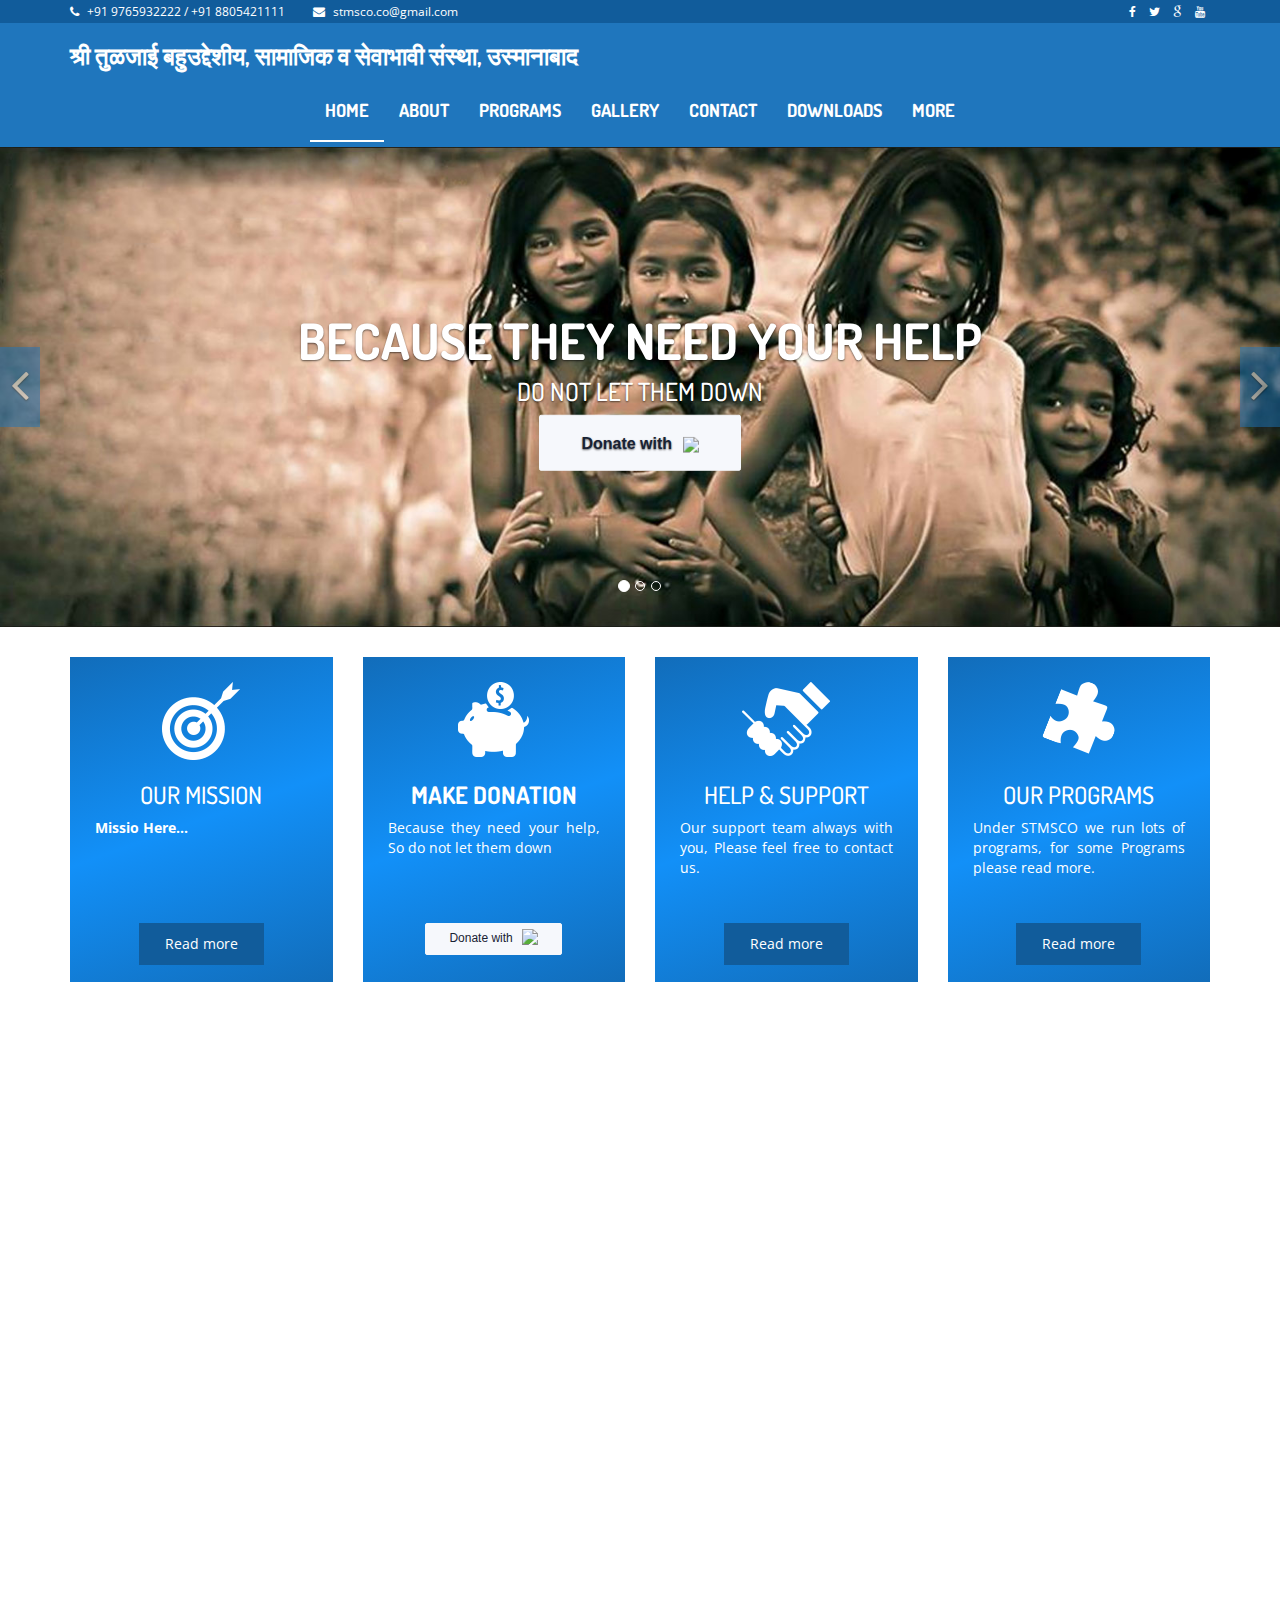
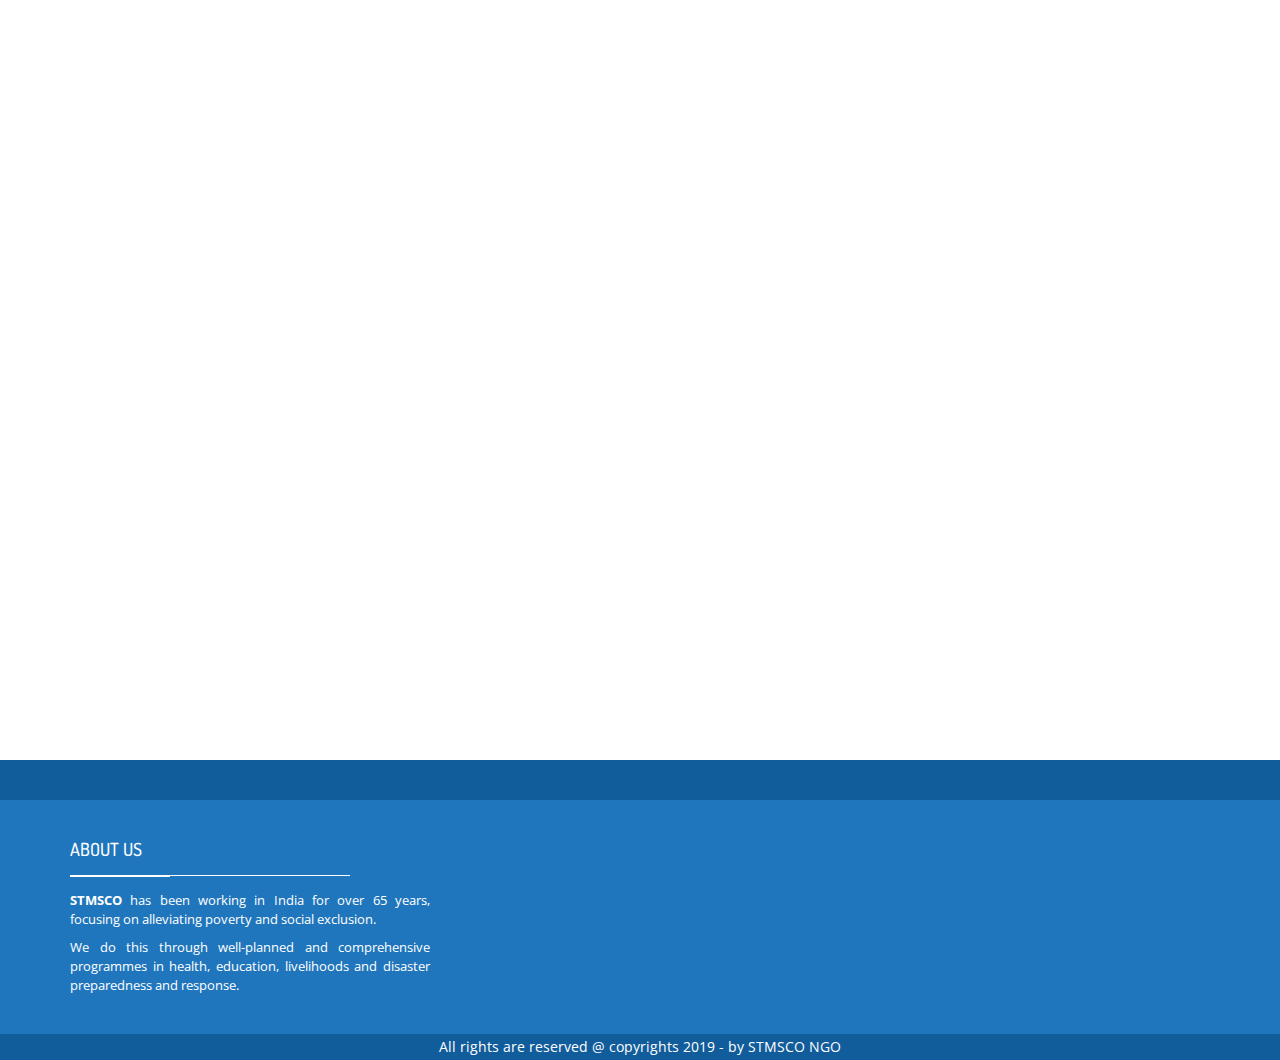
==== commit 4d30123d: "Donate Button added in Index and Removed some unwanted things" ====
--- a/index.html
+++ b/index.html
@@ -1,101 +1,104 @@
 <!DOCTYPE html>
 <html class="no-js">
-    <head>
-        <meta charset="utf-8">
-        <title>STMSCO</title>
-        <meta name="description" content="">
-        <meta name="viewport" content="width=device-width, initial-scale=1">
-        <!-- Fonts -->
-        <link href='http://fonts.googleapis.com/css?family=Open+Sans:400,300,700' rel='stylesheet' type='text/css'>
-        <link href='http://fonts.googleapis.com/css?family=Dosis:400,700' rel='stylesheet' type='text/css'>
-
-        <!-- Bootsrap -->
-        <link rel="stylesheet" href="assets/css/bootstrap.min.css">
-
-        <!-- Font awesome -->
-        <link rel="stylesheet" href="assets/css/font-awesome.min.css">
-
-        <!-- Owl carousel -->
-        <link rel="stylesheet" href="assets/css/owl.carousel.css">
-
-        <!-- Template main Css -->
-        <link rel="stylesheet" href="assets/css/style.css">
-        
-        <!-- Modernizr -->
-        <script src="assets/js/modernizr-2.6.2.min.js"></script>
-
-
-    </head>
-
-    <body>
-
-
-    <header class="main-header">
-        
-    
-        <nav class="navbar navbar-static-top">
-
-            <div class="navbar-top">
-
-              <div class="container">
-                  <div class="row">
-
-                    <div class="col-sm-6 col-xs-12">
-
-                        <ul class="list-unstyled list-inline header-contact">
-                            <li> <i class="fa fa-phone"></i> <a href="tel:">+91 9765932222 / +91 8805421111</a> </li>
-                             <li> <i class="fa fa-envelope"></i> <a href="mailto:stmsco.co@gmail.com">stmsco.co@gmail.com</a> </li>
-                       </ul> <!-- /.header-contact  -->
-                      
-                    </div>
-
-                    <div class="col-sm-6 col-xs-12 text-right">
-
-                            <ul class="list-unstyled list-inline header-social">
-
-									<li> <a href="https://www.facebook.com/stmsco" target="_blank"> <i class="fa fa-facebook"></i> </a> </li>
-									<li> <a href="https://www.twitter.com/stmsco" target="_blank"> <i class="fa fa-twitter"></i>  </a> </li>
-									<li> <a href="https://www.google.com/" target="_blank"> <i class="fa fa-google"></i>  </a> </li>
-									<li> <a href="https://www.youtube.com/stmsco" target="_blank"> <i class="fa fa-youtube"></i>  </a> </li>
-									
-		
-							   </ul> <!-- /.header-social  -->
-                      
-                    </div>
-
-
-                  </div>
-              </div>
-
-            </div>
-
-            <div class="navbar-main">
-              
-              <div class="container">
-
-                <div class="navbar-header">
-                
-                  <h3 class="navbar-collapse collapse w-100 order-1 order-md-0 dual-collapse2">
-                    <b> श्री तुळजाई बहुउद्देशीय, सामाजिक व सेवाभावी संस्था, उस्मानाबाद</b>
-                </h3>
-            
-            </div>
-
-            <div id="navbar" style="width: 100%;align-content: center" class="navbar-collapse collapse">
-<b><div style="text-align: center;">
-<div style="display: inline-block; text-align: left;">
-                <ul class="nav navbar-nav" style="width: 100%;align-content: center">
+
+<head>
+  <meta charset="utf-8">
+  <title>STMSCO</title>
+  <meta name="description" content="">
+  <meta name="viewport" content="width=device-width, initial-scale=1">
+  <!-- Fonts -->
+  <link href='http://fonts.googleapis.com/css?family=Open+Sans:400,300,700' rel='stylesheet' type='text/css'>
+  <link href='http://fonts.googleapis.com/css?family=Dosis:400,700' rel='stylesheet' type='text/css'>
+
+  <!-- Bootsrap -->
+  <link rel="stylesheet" href="assets/css/bootstrap.min.css">
+
+  <!-- Font awesome -->
+  <link rel="stylesheet" href="assets/css/font-awesome.min.css">
+
+  <!-- Owl carousel -->
+  <link rel="stylesheet" href="assets/css/owl.carousel.css">
+
+  <!-- Template main Css -->
+  <link rel="stylesheet" href="assets/css/style.css">
+
+  <!-- Modernizr -->
+  <script src="assets/js/modernizr-2.6.2.min.js"></script>
+
+
+</head>
+
+<body>
+
+
+  <header class="main-header">
+
+
+    <nav class="navbar navbar-static-top">
+
+      <div class="navbar-top">
+
+        <div class="container">
+          <div class="row">
+
+            <div class="col-sm-6 col-xs-12">
+
+              <ul class="list-unstyled list-inline header-contact">
+                <li> <i class="fa fa-phone"></i> <a href="tel:">+91 9765932222 / +91 8805421111</a> </li>
+                <li> <i class="fa fa-envelope"></i> <a href="mailto:stmsco.co@gmail.com">stmsco.co@gmail.com</a> </li>
+              </ul> <!-- /.header-contact  -->
+
+            </div>
+
+            <div class="col-sm-6 col-xs-12 text-right">
+
+              <ul class="list-unstyled list-inline header-social">
+
+                <li> <a href="https://www.facebook.com/stmsco" target="_blank"> <i class="fa fa-facebook"></i> </a>
+                </li>
+                <li> <a href="https://www.twitter.com/stmsco" target="_blank"> <i class="fa fa-twitter"></i> </a> </li>
+                <li> <a href="https://www.google.com/" target="_blank"> <i class="fa fa-google"></i> </a> </li>
+                <li> <a href="https://www.youtube.com/stmsco" target="_blank"> <i class="fa fa-youtube"></i> </a> </li>
+
+
+              </ul> <!-- /.header-social  -->
+
+            </div>
+
+
+          </div>
+        </div>
+
+      </div>
+
+      <div class="navbar-main">
+
+        <div class="container">
+
+          <div class="navbar-header">
+
+            <h3 class="navbar-collapse collapse w-100 order-1 order-md-0 dual-collapse2">
+              <b> श्री तुळजाई बहुउद्देशीय, सामाजिक व सेवाभावी संस्था, उस्मानाबाद</b>
+            </h3>
+
+          </div>
+
+          <div id="navbar" style="width: 100%;align-content: center" class="navbar-collapse collapse">
+            <b>
+              <div style="text-align: center;">
+                <div style="display: inline-block; text-align: left;">
+                  <ul class="nav navbar-nav" style="width: 100%;align-content: center">
                     <li><a class="is-active" href="index.html">HOME</a></li>
                     <li><a href="about.html">ABOUT</a></li>
                     <li class="has-child"><a href="#">PROGRAMS</a>
 
-                        <ul class="submenu">
-                                <li class="submenu-item"><a href="programs.html">All Programs</a></li>
-                            <li class="submenu-item"><a href="./programs/education.html">Education</a></li>
-                            <li class="submenu-item"><a href="./programs/agriculture.html">Agriculture </a></li>
-                            <li class="submenu-item"><a href="./programs/health.html">Health</a></li>
-                            <li class="submenu-item"><a href="./programs/sports.html">Sports</a></li>
-                         </ul>
+                      <ul class="submenu">
+                        <li class="submenu-item"><a href="programs.html">All Programs</a></li>
+                        <li class="submenu-item"><a href="./programs/education.html">Education</a></li>
+                        <li class="submenu-item"><a href="./programs/agriculture.html">Agriculture </a></li>
+                        <li class="submenu-item"><a href="./programs/health.html">Health</a></li>
+                        <li class="submenu-item"><a href="./programs/sports.html">Sports</a></li>
+                      </ul>
 
                     </li>
                     <li><a href="gallery.html">GALLERY</a></li>
@@ -104,674 +107,570 @@
                     <li class="has-child"><a href="#">MORE</a>
 
                       <ul class="submenu">
-                          <li class="submenu-item"><a href="jobs.html">JOBS</a></li>
-                          <li class="submenu-item"><a href="govtyojna.html">Govt Yojna</a></li>
-                          <li class="submenu-item"><a href="govtsites.html">Govt Site Links </a></li>
-                          <li class="submenu-item"><a href="itsupport.html">IT Support</a></li>
-                          <li class="submenu-item"><a href="visitors.html">Visitors</a></li>
-                          <li class="submenu-item"><a href="visitorcouncel.html">International Visitor Counceling</a></li>
-                       </ul>
-                  </li>
+                        <li class="submenu-item"><a href="jobs.html">JOBS</a></li>
+                        <li class="submenu-item"><a href="govtyojna.html">Govt Yojna</a></li>
+                        <li class="submenu-item"><a href="govtsites.html">Govt Site Links </a></li>
+                        <li class="submenu-item"><a href="itsupport.html">IT Support</a></li>
+                        <li class="submenu-item"><a href="visitors.html">Visitors</a></li>
+                        <li class="submenu-item"><a href="visitorcouncel.html">International Visitor Counceling</a></li>
+                      </ul>
+                    </li>
 
                   </ul>
                   </font>
                 </div> <!-- /#navbar -->
 
               </div> <!-- /.container -->
-              
-            </div> <!-- /.navbar-main -->
-
-
-        </nav> 
-
-    </header> <!-- /. main-header -->
-
-
-
-
-    <!-- Carousel
+
+          </div> <!-- /.navbar-main -->
+
+
+    </nav>
+
+  </header> <!-- /. main-header -->
+
+
+
+
+  <!-- Carousel
     ================================================== -->
-    <div id="homeCarousel" class="carousel slide carousel-home" data-ride="carousel">
-
-          <!-- Indicators -->
-          <ol class="carousel-indicators">
-            <li data-target="#homeCarousel" data-slide-to="0" class="active"></li>
-            <li data-target="#homeCarousel" data-slide-to="1"></li>
-            <li data-target="#homeCarousel" data-slide-to="2"></li>
-          </ol>
-
-          <div class="carousel-inner" role="listbox">
-
-            <div class="item active">
-
-              <img src="assets/images/slider/slider.jpg" alt="">
-
-              <div class="container">
-
-                <div class="carousel-caption">
-
-                  <h2 class="carousel-title bounceInDown animated slow">Because they need your help</h2>
-                  <h4 class="carousel-subtitle bounceInUp animated slow ">Do not let them down</h4>
-                  <!-- <a href="#" class="btn btn-lg btn-secondary hidden-xs bounceInUp animated slow" data-toggle="modal" data-target="#donateModal">DONATE NOW</a> -->
-
-                </div> <!-- /.carousel-caption -->
-
+  <div id="homeCarousel" class="carousel slide carousel-home" data-ride="carousel">
+
+    <!-- Indicators -->
+    <ol class="carousel-indicators">
+      <li data-target="#homeCarousel" data-slide-to="0" class="active"></li>
+      <li data-target="#homeCarousel" data-slide-to="1"></li>
+      <li data-target="#homeCarousel" data-slide-to="2"></li>
+    </ol>
+
+    <div class="carousel-inner" role="listbox">
+
+      <div class="item active">
+
+        <img src="assets/images/slider/slider.jpg" alt="">
+
+        <div class="container">
+
+          <div class="carousel-caption">
+
+            <h2 class="carousel-title bounceInDown animated slow">Because they need your help</h2>
+            <h4 class="carousel-subtitle bounceInUp animated slow ">Do not let them down</h4>
+            <a href="https://paytm.business/link/42997/LL_10782557" target='_blank' rel='im-checkout'
+              data-behaviour='remote' data-style='light' data-text="Donate with Paytm"
+              style="border-radius: 2px;display: inline-block;border: 1px solid #e6ebf3;padding: 0 41px;color: #182233;font-size: 16px;text-decoration: none;font-family: 'Nunito Sans', sans-serif;height: 56px;line-height: 56px;background: #f6f8fc;border: 1px solid #f6f8fc;color: #182233;">
+              <span>Donate with</span>
+              <img style="margin-left: 6px;vertical-align:sub;width: 74px;"
+                src="https://static1.paytm.in/1.4/plogo/paytmlogo-coloured.png" /></a>
+            <!-- <a href="#" class="btn btn-lg btn-secondary hidden-xs bounceInUp animated slow" data-toggle="modal" data-target="#donateModal">DONATE NOW</a> -->
+
+          </div> <!-- /.carousel-caption -->
+
+        </div>
+
+      </div> <!-- /.item -->
+
+
+      <div class="item ">
+
+        <img src="assets/images/slider/slider2.jpg" alt="">
+
+        <div class="container">
+
+          <div class="carousel-caption">
+
+            <h2 class="carousel-title bounceInDown animated slow">Together we can improve their lives</h2>
+            <h4 class="carousel-subtitle bounceInUp animated slow"> So let's do it !</h4>
+            <a href="https://paytm.business/link/42997/LL_10782557" target='_blank' rel='im-checkout'
+              data-behaviour='remote' data-style='light' data-text="Donate with Paytm"
+              style="border-radius: 2px;display: inline-block;border: 1px solid #e6ebf3;padding: 0 41px;color: #182233;font-size: 16px;text-decoration: none;font-family: 'Nunito Sans', sans-serif;height: 56px;line-height: 56px;background: #f6f8fc;border: 1px solid #f6f8fc;color: #182233;">
+              <span>Donate with</span>
+              <img style="margin-left: 6px;vertical-align:sub;width: 74px;"
+                src="https://static1.paytm.in/1.4/plogo/paytmlogo-coloured.png" /></a>
+            <!-- <a href="#" class="btn btn-lg btn-secondary hidden-xs bounceInUp animated" data-toggle="modal" data-target="#donateModal">DONATE NOW</a> -->
+
+          </div> <!-- /.carousel-caption -->
+
+        </div>
+
+      </div> <!-- /.item -->
+
+
+
+
+      <div class="item ">
+
+        <img src="assets/images/slider/slider3.jpg" alt="">
+
+        <div class="container">
+
+          <div class="carousel-caption">
+
+            <h2 class="carousel-title bounceInDown animated slow">A penny is a lot of money, if you have not got a
+              penny.</h2>
+            <h4 class="carousel-subtitle bounceInUp animated slow">You can make the diffrence !</h4>
+            <a href="https://paytm.business/link/42997/LL_10782557" target='_blank' rel='im-checkout'
+              data-behaviour='remote' data-style='light' data-text="Donate with Paytm"
+              style="border-radius: 2px;display: inline-block;border: 1px solid #e6ebf3;padding: 0 41px;color: #182233;font-size: 16px;text-decoration: none;font-family: 'Nunito Sans', sans-serif;height: 56px;line-height: 56px;background: #f6f8fc;border: 1px solid #f6f8fc;color: #182233;">
+              <span>Donate with</span>
+              <img style="margin-left: 6px;vertical-align:sub;width: 74px;"
+                src="https://static1.paytm.in/1.4/plogo/paytmlogo-coloured.png" /></a>
+            <!-- <a href="#" class="btn btn-lg btn-secondary hidden-xs bounceInUp animated slow" data-toggle="modal" data-target="#donateModal">DONATE NOW</a> -->
+
+          </div> <!-- /.carousel-caption -->
+
+        </div>
+
+      </div> <!-- /.item -->
+
+    </div>
+
+    <a class="left carousel-control" href="#homeCarousel" role="button" data-slide="prev">
+      <span class="fa fa-angle-left" aria-hidden="true"></span>
+      <span class="sr-only">Previous</span>
+    </a>
+
+    <a class="right carousel-control" href="#homeCarousel" role="button" data-slide="next">
+      <span class="fa fa-angle-right" aria-hidden="true"></span>
+      <span class="sr-only">Next</span>
+    </a>
+
+  </div><!-- /.carousel -->
+
+  <div class="section-home about-us fadeIn animated">
+
+    <div class="container">
+
+      <div class="row">
+
+        <div class="col-md-3 col-sm-6">
+
+          <div class="about-us-col">
+
+            <div class="col-icon-wrapper">
+              <img src="assets/images/icons/our-mission-icon.png" alt="">
+            </div>
+            <h3 class="col-title">Our mission</h3>
+            <div class="col-details">
+
+              <p>Missio Here...</p>
+
+            </div>
+            <a href="#" class="btn btn-primary"> Read more </a>
+          </div>
+
+        </div>
+
+
+        <div class="col-md-3 col-sm-6">
+
+          <div class="about-us-col">
+
+            <div class="col-icon-wrapper">
+              <img src="assets/images/icons/make-donation-icon.png" alt="">
+            </div>
+            <h3 class="col-title">Make donation</b></h3>
+            <div class="col-details">
+
+              <p>Because they need your help, So do not let them down</p>
+
+            </div>
+            <a href="https://paytm.business/link/42997/LL_10782557"
+        target='_blank' rel='im-checkout' data-behaviour='remote'
+        data-style='light' data-text="Pay with Paytm" style="border-radius: 2px;display: inline-block;border: 1px solid #e6ebf3;padding: 0 23px;color: #182233;font-size: 12px;text-decoration: none;font-family: 'Nunito Sans', sans-serif;height: 32px;line-height: 28px;background: #f6f8fc;border: 1px solid #f6f8fc;color: #182233;">
+        <span>Donate with</span>
+            <img style="margin-left: 6px;vertical-align:sub;width: 50px;"
+                 src="https://static1.paytm.in/1.4/plogo/paytmlogo-coloured.png" /></a> 
+
+          </div>
+
+        </div>
+
+
+        <div class="col-md-3 col-sm-6">
+
+          <div class="about-us-col">
+
+            <div class="col-icon-wrapper">
+              <img src="assets/images/icons/help-icon.png" alt="">
+            </div>
+            <h3 class="col-title">Help & support</h3>
+            <div class="col-details">
+
+              <p>Our support team always with you, Please feel free to contact us.</p>
+
+            </div>
+            <a href="contact.html" class="btn btn-primary"> Read more </a>
+
+          </div>
+
+        </div>
+
+
+        <div class="col-md-3 col-sm-6">
+
+          <div class="about-us-col">
+
+            <div class="col-icon-wrapper">
+              <img src="assets/images/icons/programs-icon.png" alt="">
+            </div>
+            <h3 class="col-title">our programs</h3>
+            <div class="col-details">
+
+              <p>Under STMSCO we run lots of programs, for some Programs please read more. </p>
+
+            </div>
+            <a href="programs.html" class="btn btn-primary"> Read more </a>
+
+          </div>
+
+        </div>
+
+
+
+      </div>
+
+    </div>
+
+  </div> <!-- /.about-us -->
+
+  <div class="section-home home-reasons">
+
+    <div class="container">
+
+      <div class="row">
+
+        <div class="col-md-6">
+
+          <div class="reasons-col animate-onscroll fadeIn">
+
+            <img src="assets/images/reasons/1.jpg" alt="">
+
+            <div class="reasons-titles">
+
+              <h3 class="reasons-title">We fight together</h3>
+              <h5 class="reason-subtitle">We are humans</h5>
+
+            </div>
+
+            <div class="on-hover hidden-xs">
+
+              <p><strong>Yoga</strong></p>
+
+
+              <p>Dr. Shivaji V Chobe</p>
+
+              <p>(Yoga MD)</p>
+            </div>
+          </div>
+
+        </div>
+
+
+        <div class="col-md-6">
+
+          <div class="reasons-col animate-onscroll fadeIn">
+
+            <img src="assets/images/reasons/1.jpg" alt="">
+
+            <div class="reasons-titles">
+
+              <h3 class="reasons-title">WE care about others</h3>
+              <h5 class="reason-subtitle">We are humans</h5>
+
+            </div>
+
+            <div class="on-hover hidden-xs">
+
+              <p><strong>Yoga</strong></p>
+
+
+              <p>Dr.Minakshi S Chobe</p>
+
+              <p>(Ayurveda & Yoga MD)</p>
+            </div>
+
+
+          </div>
+
+        </div>
+
+
+      </div>
+
+
+
+    </div>
+
+
+  </div> <!-- /.home-reasons -->
+
+  <div class="section-home our-causes animate-onscroll fadeIn">
+
+    <div class="container">
+
+      <h2 class="title-style-1">Our Programs <span class="title-under"></span></h2>
+
+      <div class="row">
+
+        <div class="col-md-3 col-sm-6">
+
+          <div class="cause">
+
+            <img src="assets/images/causes/cause-hunger.jpg" alt="" class="cause-img">
+
+            <div class="progress cause-progress">
+              <div class="progress-bar" role="progressbar" aria-valuenow="60" aria-valuemin="0" aria-valuemax="100"
+                style="width: 30%;">
+                Heading 1
               </div>
-
-            </div> <!-- /.item -->
-
-
-            <div class="item ">
-
-              <img src="assets/images/slider/slider2.jpg" alt="">
-
-              <div class="container">
-
-                <div class="carousel-caption">
-
-                  <h2 class="carousel-title bounceInDown animated slow">Together we can improve their lives</h2>
-                  <h4 class="carousel-subtitle bounceInUp animated slow"> So let's do it !</h4>
-                  <!-- <a href="#" class="btn btn-lg btn-secondary hidden-xs bounceInUp animated" data-toggle="modal" data-target="#donateModal">DONATE NOW</a> -->
-
-                </div> <!-- /.carousel-caption -->
-
+            </div>
+
+            <h4 class="cause-title"><a href="./programs/education.html">Education </a></h4>
+            <div class="cause-details">
+              Description 1
+            </div>
+
+            <div class="btn-holder text-center">
+
+              <!-- <a href="#" class="btn btn-primary" data-toggle="modal" data-target="#donateModal"> DONATE NOW</a> -->
+
+            </div>
+
+
+
+          </div> <!-- /.cause -->
+
+        </div>
+
+        <div class="col-md-3 col-sm-6">
+
+          <div class="cause">
+
+            <img src="assets/images/causes/cause-education.jpg" alt="" class="cause-img">
+
+            <div class="progress cause-progress">
+              <div class="progress-bar" role="progressbar" aria-valuenow="60" aria-valuemin="0" aria-valuemax="100"
+                style="width: 60%;">
+                Heading 2
               </div>
-
-            </div> <!-- /.item -->
-
-
-
-
-            <div class="item ">
-
-              <img src="assets/images/slider/slider3.jpg" alt="">
-
-              <div class="container">
-
-                <div class="carousel-caption">
-
-                  <h2 class="carousel-title bounceInDown animated slow" >A penny is a lot of money, if you have not got a penny.</h2>
-                  <h4 class="carousel-subtitle bounceInUp animated slow">You can make the diffrence !</h4>
-                  <!-- <a href="#" class="btn btn-lg btn-secondary hidden-xs bounceInUp animated slow" data-toggle="modal" data-target="#donateModal">DONATE NOW</a> -->
-
-                </div> <!-- /.carousel-caption -->
-
+            </div>
+
+            <h4 class="cause-title"><a href="./programs/agriculture.html">Agriculture</a></h4>
+            <div class="cause-details">
+              Description 2
+            </div>
+
+            <div class="btn-holder text-center">
+
+              <!-- <a href="#" class="btn btn-primary" data-toggle="modal" data-target="#donateModal"> DONATE NOW</a> -->
+
+            </div>
+
+
+
+          </div> <!-- /.cause -->
+
+        </div>
+
+
+        <div class="col-md-3 col-sm-6">
+
+          <div class="cause">
+
+            <img src="assets/images/causes/cause-rights.jpg" alt="" class="cause-img">
+
+            <div class="progress cause-progress">
+              <div class="progress-bar" role="progressbar" aria-valuenow="40" aria-valuemin="0" aria-valuemax="100"
+                style="width: 40%;">
+                Heading 3
               </div>
-
-            </div> <!-- /.item -->
-
-          </div>
-
-          <a class="left carousel-control" href="#homeCarousel" role="button" data-slide="prev">
-            <span class="fa fa-angle-left" aria-hidden="true"></span>
-            <span class="sr-only">Previous</span>
-          </a>
-
-          <a class="right carousel-control" href="#homeCarousel" role="button" data-slide="next">
-            <span class="fa fa-angle-right" aria-hidden="true"></span>
-            <span class="sr-only">Next</span>
-          </a>
-
-    </div><!-- /.carousel -->
-
-    <div class="section-home about-us fadeIn animated">
-
-        <div class="container">
-
-            <div class="row">
-
-                <div class="col-md-3 col-sm-6">
-                
-                  <div class="about-us-col">
-
-                        <div class="col-icon-wrapper">
-                          <img src="assets/images/icons/our-mission-icon.png" alt="">
-                        </div>
-                        <h3 class="col-title">our mission</h3>
-                        <div class="col-details">
-
-                          <p>Missio Here...</p>
-                          
-                        </div>
-                        <a href="#" class="btn btn-primary"> Read more </a>
-                    
-                  </div>
-                  
-                </div>
-
-
-                <div class="col-md-3 col-sm-6">
-                
-                  <div class="about-us-col">
-
-                        <div class="col-icon-wrapper">
-                          <img src="assets/images/icons/make-donation-icon.png" alt="">
-                        </div>
-                        <h3 class="col-title">Make donation</h3>
-                        <div class="col-details">
-
-                          <p>BECAUSE THEY NEED YOUR HELP, SO DO NOT LET THEM DOWN </p>
-
-                        </div>
-                        <a href="#" class="btn btn-primary"> Read more </a>
-                    
-                  </div>
-                  
-                </div>
-
-
-                <div class="col-md-3 col-sm-6">
-                
-                  <div class="about-us-col">
-
-                        <div class="col-icon-wrapper">
-                          <img src="assets/images/icons/help-icon.png" alt="">
-                        </div>
-                        <h3 class="col-title">Help & support</h3>
-                        <div class="col-details">
-
-                          <p>Our support team always with you, Please feel free to contact us.</p>
-                          
-                        </div>
-                        <a href="contact.html" class="btn btn-primary"> Read more </a>
-                    
-                  </div>
-                  
-                </div>
-
-
-                <div class="col-md-3 col-sm-6">
-                
-                  <div class="about-us-col">
-
-                        <div class="col-icon-wrapper">
-                          <img src="assets/images/icons/programs-icon.png" alt="">
-                        </div>
-                        <h3 class="col-title">our programs</h3>
-                        <div class="col-details">
-
-                          <p>Under STMSCO we run lots of programs, for some Programs please read more. </p>
-                          
-                        </div>
-                        <a href="programs.html" class="btn btn-primary"> Read more </a>
-                    
-                  </div>
-                  
-                </div>
-                
-
-                
-            </div>
-
-        </div>
-      
-    </div> <!-- /.about-us -->
-
-    <div class="section-home home-reasons">
-
-        <div class="container">
-
-            <div class="row">
-                
-                <div class="col-md-6">
-
-                    <div class="reasons-col animate-onscroll fadeIn">
-
-                        <img src="assets/images/reasons/1.jpg" alt="">
-
-                        <div class="reasons-titles">
-
-                            <h3 class="reasons-title">We fight together</h3>
-                            <h5 class="reason-subtitle">We are humans</h5>
-                            
-                        </div>
-
-                        <div class="on-hover hidden-xs">
-                            
-                          <p><strong>Yoga</strong></p>
-
-
-                          <p>Dr. Shivaji V Chobe</p>
-
-                          <p>(Yoga MD)</p>
-                        </div>
-                    </div>
-                    
-                </div>
-
-
-                <div class="col-md-6">
-
-                    <div class="reasons-col animate-onscroll fadeIn">
-
-                        <img src="assets/images/reasons/1.jpg" alt="">
-
-                        <div class="reasons-titles">
-
-                            <h3 class="reasons-title">WE care about others</h3>
-                            <h5 class="reason-subtitle">We are humans</h5>
-                            
-                        </div>
-
-                        <div class="on-hover hidden-xs">
-                            
-                          <p><strong>Yoga</strong></p>
-
-
-                          <p>Dr.Minakshi S Chobe</p>
-
-                          <p>(Ayurveda & Yoga MD)</p>
-                        </div>
-
-
-                    </div>
-                    
-                </div>
-
-
-            </div>
-          
-  
-
-        </div>
-      
-
-    </div> <!-- /.home-reasons -->
-
-    <div class="section-home our-causes animate-onscroll fadeIn">
-
-        <div class="container">
-
-            <h2 class="title-style-1">Our Programs <span class="title-under"></span></h2>
-
-            <div class="row">
-
-                <div class="col-md-3 col-sm-6">
-
-                    <div class="cause">
-
-                        <img src="assets/images/causes/cause-hunger.jpg" alt="" class="cause-img">
-
-                        <div class="progress cause-progress">
-                          <div class="progress-bar" role="progressbar" aria-valuenow="60" aria-valuemin="0" aria-valuemax="100" style="width: 30%;">
-                            Heading 1
-                          </div>
-                        </div>
-
-                        <h4 class="cause-title"><a href="./programs/education.html">Education </a></h4>
-                        <div class="cause-details">
-                            Description 1
-                        </div>
-
-                        <div class="btn-holder text-center">
-
-                          <!-- <a href="#" class="btn btn-primary" data-toggle="modal" data-target="#donateModal"> DONATE NOW</a> -->
-                          
-                        </div>
-
-                        
-
-                    </div> <!-- /.cause -->
-                    
-                </div> 
-
-                <div class="col-md-3 col-sm-6">
-
-                    <div class="cause">
-
-                        <img src="assets/images/causes/cause-education.jpg" alt="" class="cause-img">
-
-                        <div class="progress cause-progress">
-                          <div class="progress-bar" role="progressbar" aria-valuenow="60" aria-valuemin="0" aria-valuemax="100" style="width: 60%;">
-                            Heading 2
-                          </div>
-                        </div>
-
-                        <h4 class="cause-title"><a href="./programs/agriculture.html">Agriculture</a></h4>
-                        <div class="cause-details">
-                            Description 2
-                        </div>
-
-                        <div class="btn-holder text-center">
-
-                          <!-- <a href="#" class="btn btn-primary" data-toggle="modal" data-target="#donateModal"> DONATE NOW</a> -->
-                          
-                        </div>
-
-                        
-
-                    </div> <!-- /.cause -->
-                    
-                </div>
-
-
-                <div class="col-md-3 col-sm-6">
-
-                    <div class="cause">
-
-                        <img src="assets/images/causes/cause-rights.jpg" alt="" class="cause-img">
-
-                        <div class="progress cause-progress">
-                          <div class="progress-bar" role="progressbar" aria-valuenow="40" aria-valuemin="0" aria-valuemax="100" style="width: 40%;">
-                             Heading 3
-                          </div>
-                        </div>
-
-                        <h4 class="cause-title"><a href="./programs/health.html">Health</a></h4>
-                        <div class="cause-details">
-                            Description 3
-                        </div>
-
-                        <div class="btn-holder text-center">
-
-                          <!-- <a href="#" class="btn btn-primary" data-toggle="modal" data-target="#donateModal"> DONATE NOW</a> -->
-                          
-                        </div>
-
-                        
-
-                    </div> <!-- /.cause -->
-                    
-                </div>
-
-                <div class="col-md-3 col-sm-6">
-
-                    <div class="cause">
-
-                        <img src="assets/images/causes/cause-culture.jpg" alt="" class="cause-img">
-
-                        <div class="progress cause-progress">
-                          <div class="progress-bar" role="progressbar" aria-valuenow="60" aria-valuemin="0" aria-valuemax="100" style="width: 60%;">
-                            Heading 4
-                          </div>
-                        </div>
-
-                        <h4 class="cause-title"><a href="./programs/sports.html">Sports</a></h4>
-                        <div class="cause-details">
-                            Description 4
-                        </div>
-
-                        <div class="btn-holder text-center">
-
-                          <!-- <a href="#" class="btn btn-primary" data-toggle="modal" data-target="#donateModal"> DONATE NOW</a> -->
-                          
-                        </div>
-
-                        
-
-                    </div> <!-- /.cause -->
-                    
-                </div>
-
-            </div>
-
-        </div>
-        
-    </div> <!-- /.our-causes -->
-
-    
-
-
-
-
-    <div class="section-home our-sponsors animate-onscroll fadeIn">
-    
-        <div class="container">
-
-            <h2 class="title-style-1">Our Sponsors <span class="title-under"></span></h2>
-
-            <ul class="owl-carousel list-unstyled list-sponsors">
-
-              <li>Google</li>
-              <li>Facebook</li>
-              <li>Twitter</li>
-              <li>Instagram</li>
-              <li>WhatsApp</li>
-              
-              <li> Google</li>
-              <li>Facebook</li>
-              <li>Twitter</li>
-              <li>Instagram</li>
-              <li>WhatsApp</li>
-              
-            </ul>
-
-        </div>
-
-    </div> <!-- /.our-sponsors -->
-
-
-    
-
-
-    <footer class="main-footer">
-
-        <div class="footer-top">
-            
-        </div>
-
-
-        <div class="footer-main">
-            <div class="container">
-                
-                <div class="row">
-                    <div class="col-md-4">
-
-                        <div class="footer-col">
-
-                            <h4 class="footer-title">About us <span class="title-under"></span></h4>
-
-                            <div class="footer-content">
-
-                                <p>
-                                    <strong>STMSCO</strong> has been working in India for over 65 years, focusing on alleviating poverty and social exclusion. 
-                                </p> 
-
-                                <p>
-                                  We do this through well-planned and comprehensive programmes in health, education, livelihoods and disaster preparedness and response.
-                                </p>
-
-                            </div>
-                            
-                        </div>
-
-                    </div>
-
-                    <div class="col-md-4">
-
-                        
-                    </div>
-
-
-                    <div class="col-md-4">
-
-                        <div class="footer-col">
-
-                            <h4 class="footer-title">Contact us <span class="title-under"></span></h4>
-
-                            <div class="footer-content">
-
-                                <div class="footer-form">
-                                    
-                                    <div class="footer-form" >
-                                    
-                                    <form action="php/mail.php" class="ajax-form">
-
-                                        <div class="form-group">
-                                            <input type="text" name="name" class="form-control" placeholder="Name" required>
-                                        </div>
-
-                                         <div class="form-group">
-                                            <input type="email" name="email" class="form-control" placeholder="E-mail" required>
-                                        </div>
-
-                                        <div class="form-group">
-                                            <textarea name="message" class="form-control" placeholder="Message" required></textarea>
-                                        </div>
-
-                                        <div class="form-group alerts">
-                        
-                                            <div class="alert alert-success" role="alert">
-                                              
-                                            </div>
-
-                                            <div class="alert alert-danger" role="alert">
-                                              
-                                            </div>
-                                            
-                                        </div>
-
-                                         <div class="form-group">
-                                            <button type="submit" class="btn btn-submit pull-right">Send message</button>
-                                        </div>
-                                        
-                                    </form>
-
-                                </div>
-
-                                </div>
-                            </div>
-                            
-                        </div>
-
-                    </div>
-                    <div class="clearfix"></div>
-
-
-
-                </div>
-                
-                
-            </div>
-
-            
-        </div>
-
-        <div class="footer-bottom">
-
-            <div class="container text-right">
-                All rights are reserved @ copyrights 2019 - by <a href="http://www.stmsco.co" target="_blank">STMSCO NGO</a>
-            </div>
-        </div>
-        
-    </footer> <!-- main-footer -->
-
-
-
-
-    <!-- Donate Modal -->
-    <div class="modal fade" id="donateModal" tabindex="-1" role="dialog" aria-labelledby="donateModalLabel" aria-hidden="true">
-
-      <div class="modal-dialog">
-        <div class="modal-content">
-          <div class="modal-header">
-            <button type="button" class="close" data-dismiss="modal" aria-label="Close"><span aria-hidden="true">&times;</span></button>
-            <h4 class="modal-title" id="donateModalLabel">DONATE NOW</h4>
-          </div>
-          <div class="modal-body">
-
-                <form class="form-donation">
-
-                        <h3 class="title-style-1 text-center">Thank you for your donation <span class="title-under"></span>  </h3>
-
-                        <div class="row">
-
-                            <div class="form-group col-md-12 ">
-                                <input type="text" class="form-control" id="amount" placeholder="AMOUNT">
-                            </div>
-
-                        </div>
-
-
-                        <div class="row">
-                            <div class="form-group col-md-6">
-                                <input type="text" class="form-control" name="firstName" placeholder="First name*">
-                            </div>
-
-                            <div class="form-group col-md-6">
-                                <input type="text" class="form-control" name="lastName" placeholder="Last name*">
-                            </div>
-                        </div>
-
-
-                        <div class="row">
-
-                            <div class="form-group col-md-6">
-                                <input type="text" class="form-control" name="email" placeholder="Email*">
-                            </div>
-
-                            <div class="form-group col-md-6">
-                                <input type="text" class="form-control" name="phone" placeholder="Phone">
-                            </div>
-
-                        </div>
-
-                        <div class="row">
-
-                            <div class="form-group col-md-12">
-                                <input type="text" class="form-control" name="address" placeholder="Address">
-                            </div>
-
-                        </div>
-
-
-                        <div class="row">
-
-                            <div class="form-group col-md-12">
-                                <textarea cols="30" rows="4" class="form-control" name="note" placeholder="Additional note"></textarea>
-                            </div>
-
-                        </div>
-
-                        <div class="row">
-
-                            <div class="form-group col-md-12">
-                                <button type="submit" class="btn btn-primary pull-right" name="donateNow" >DONATE NOW</button>
-                            </div>
-
-                        </div>
-
-
-
-                       
-                    
-                </form>
-            
-          </div>
-        </div>
+            </div>
+
+            <h4 class="cause-title"><a href="./programs/health.html">Health</a></h4>
+            <div class="cause-details">
+              Description 3
+            </div>
+
+            <div class="btn-holder text-center">
+
+              <!-- <a href="#" class="btn btn-primary" data-toggle="modal" data-target="#donateModal"> DONATE NOW</a> -->
+
+            </div>
+
+
+
+          </div> <!-- /.cause -->
+
+        </div>
+
+        <div class="col-md-3 col-sm-6">
+
+          <div class="cause">
+
+            <img src="assets/images/causes/cause-culture.jpg" alt="" class="cause-img">
+
+            <div class="progress cause-progress">
+              <div class="progress-bar" role="progressbar" aria-valuenow="60" aria-valuemin="0" aria-valuemax="100"
+                style="width: 60%;">
+                Heading 4
+              </div>
+            </div>
+
+            <h4 class="cause-title"><a href="./programs/sports.html">Sports</a></h4>
+            <div class="cause-details">
+              Description 4
+            </div>
+
+            <div class="btn-holder text-center">
+
+              <!-- <a href="#" class="btn btn-primary" data-toggle="modal" data-target="#donateModal"> DONATE NOW</a> -->
+
+            </div>
+
+
+
+          </div> <!-- /.cause -->
+
+        </div>
+
       </div>
 
-    </div> <!-- /.modal -->
-
-
-
-
-
-    <!--  Scripts
+    </div>
+
+  </div> <!-- /.our-causes -->
+
+
+
+
+
+
+  <div class="section-home our-sponsors animate-onscroll fadeIn">
+
+    <div class="container">
+
+      <h2 class="title-style-1">Our Sponsors <span class="title-under"></span></h2>
+
+      <ul class="owl-carousel list-unstyled list-sponsors">
+
+        <li>Google</li>
+        <li>Facebook</li>
+        <li>Twitter</li>
+        <li>Instagram</li>
+        <li>WhatsApp</li>
+
+        <li> Google</li>
+        <li>Facebook</li>
+        <li>Twitter</li>
+        <li>Instagram</li>
+        <li>WhatsApp</li>
+
+      </ul>
+
+    </div>
+
+  </div> <!-- /.our-sponsors -->
+
+
+
+
+
+  <footer class="main-footer">
+
+    <div class="footer-top">
+
+    </div>
+
+
+    <div class="footer-main">
+      <div class="container">
+
+        <div class="row">
+          <div class="col-md-4">
+
+            <div class="footer-col">
+
+              <h4 class="footer-title">About us <span class="title-under"></span></h4>
+
+              <div class="footer-content">
+
+                <p>
+                  <strong>STMSCO</strong> has been working in India for over 65 years, focusing on alleviating poverty
+                  and social exclusion.
+                </p>
+
+                <p>
+                  We do this through well-planned and comprehensive programmes in health, education, livelihoods and
+                  disaster preparedness and response.
+                </p>
+
+              </div>
+
+            </div>
+
+          </div>
+
+          <div class="col-md-4">
+
+
+          </div>
+
+
+          <div class="clearfix"></div>
+
+
+
+        </div>
+
+
+      </div>
+
+
+    </div>
+
+    <div class="footer-bottom">
+
+        <div class="container text-center">
+        All rights are reserved @ copyrights 2019 - by <a href="http://www.stmsco.co" target="_blank">STMSCO NGO</a>
+      </div>
+    </div>
+
+  </footer> <!-- main-footer -->
+
+
+
+
+
+
+
+
+  <!--  Scripts
     ================================================== -->
 
-    <!-- jQuery -->
-    <script src="//ajax.googleapis.com/ajax/libs/jquery/1.11.1/jquery.min.js"></script>
-    <script>window.jQuery || document.write('<script src="assets/js/jquery-1.11.1.min.js"><\/script>')</script>
-
-    <!-- Bootsrap javascript file -->
-    <script src="assets/js/bootstrap.min.js"></script>
-    
-    <!-- owl carouseljavascript file -->
-    <script src="assets/js/owl.carousel.min.js"></script>
-
-    <!-- Template main javascript -->
-    <script src="assets/js/main.js"></script>
-
-    <!-- Google Analytics: change UA-XXXXX-X to be your site's ID. -->
-    <script>
-        (function(b,o,i,l,e,r){b.GoogleAnalyticsObject=l;b[l]||(b[l]=
-        function(){(b[l].q=b[l].q||[]).push(arguments)});b[l].l=+new Date;
-        e=o.createElement(i);r=o.getElementsByTagName(i)[0];
-        e.src='//www.google-analytics.com/analytics.js';
-        r.parentNode.insertBefore(e,r)}(window,document,'script','ga'));
-        ga('create','UA-XXXXX-X');ga('send','pageview');
-    </script>
-
-    </body>
-</html>
+  <!-- jQuery -->
+  <script src="//ajax.googleapis.com/ajax/libs/jquery/1.11.1/jquery.min.js"></script>
+  <script>window.jQuery || document.write('<script src="assets/js/jquery-1.11.1.min.js"><\/script>')</script>
+
+  <!-- Bootsrap javascript file -->
+  <script src="assets/js/bootstrap.min.js"></script>
+
+  <!-- owl carouseljavascript file -->
+  <script src="assets/js/owl.carousel.min.js"></script>
+
+  <!-- Template main javascript -->
+  <script src="assets/js/main.js"></script>
+
+  <!-- Google Analytics: change UA-XXXXX-X to be your site's ID. -->
+  <script>
+      (function (b, o, i, l, e, r) {
+      b.GoogleAnalyticsObject = l; b[l] || (b[l] =
+        function () { (b[l].q = b[l].q || []).push(arguments) }); b[l].l = +new Date;
+        e = o.createElement(i); r = o.getElementsByTagName(i)[0];
+        e.src = '//www.google-analytics.com/analytics.js';
+        r.parentNode.insertBefore(e, r)
+      }(window, document, 'script', 'ga'));
+    ga('create', 'UA-XXXXX-X'); ga('send', 'pageview');
+  </script>
+
+</body>
+
+</html>--- a/assets/css/style.css
+++ b/assets/css/style.css
@@ -478,7 +478,7 @@
 /* contact 
 ================================= */
 .contact-map {
-  height: 350px;
+  height: 450px;
   background: #ccc;
 }
 
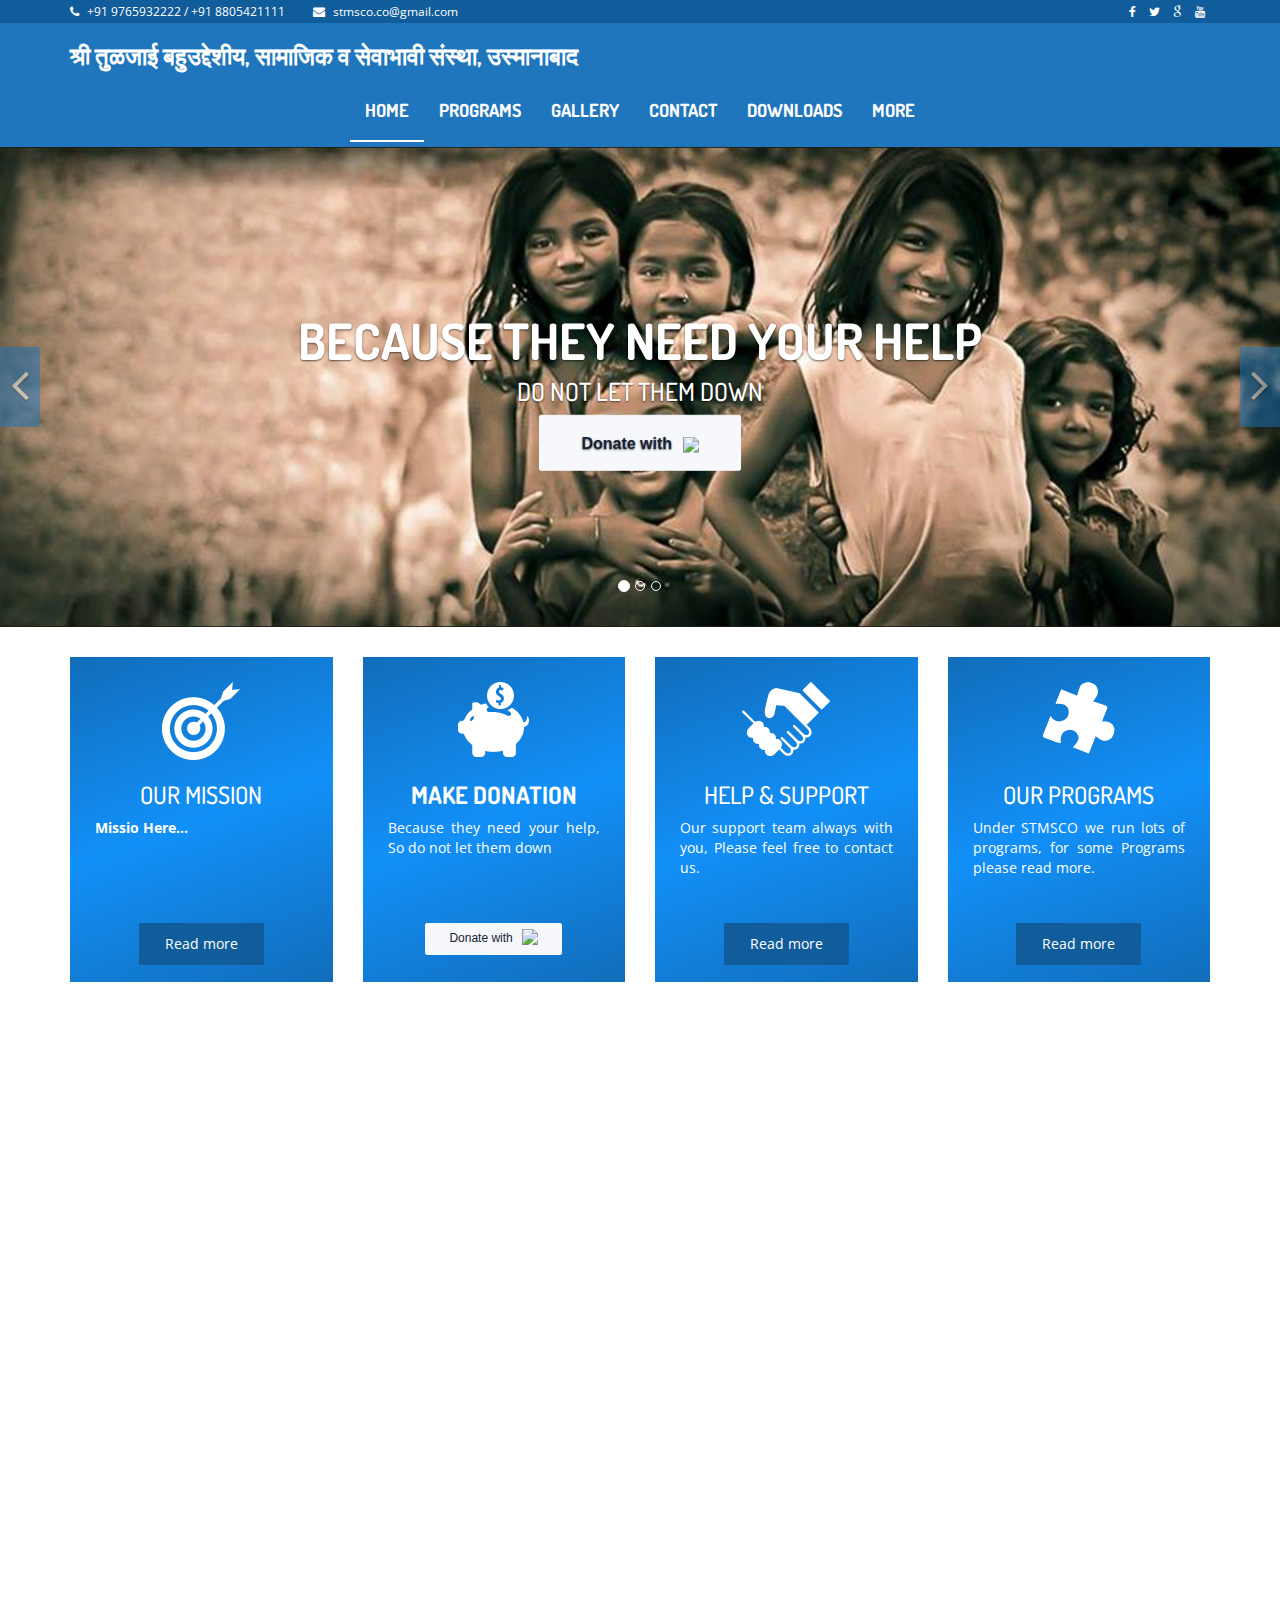
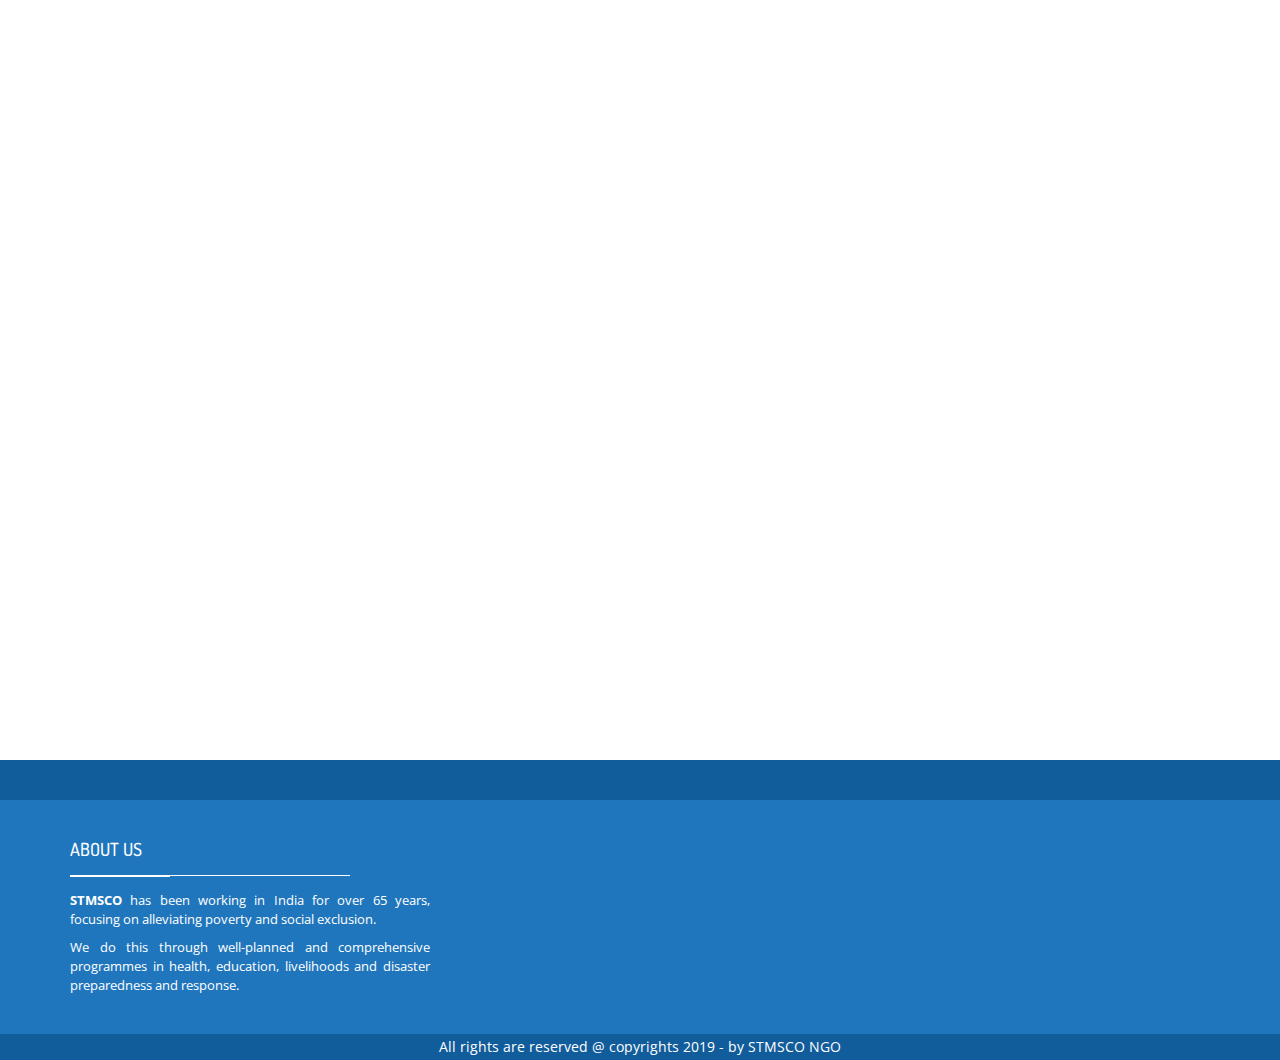
==== commit 00365bdd: "About Tab removed from Index" ====
--- a/index.html
+++ b/index.html
@@ -89,7 +89,7 @@
                 <div style="display: inline-block; text-align: left;">
                   <ul class="nav navbar-nav" style="width: 100%;align-content: center">
                     <li><a class="is-active" href="index.html">HOME</a></li>
-                    <li><a href="about.html">ABOUT</a></li>
+                    
                     <li class="has-child"><a href="#">PROGRAMS</a>
 
                       <ul class="submenu">
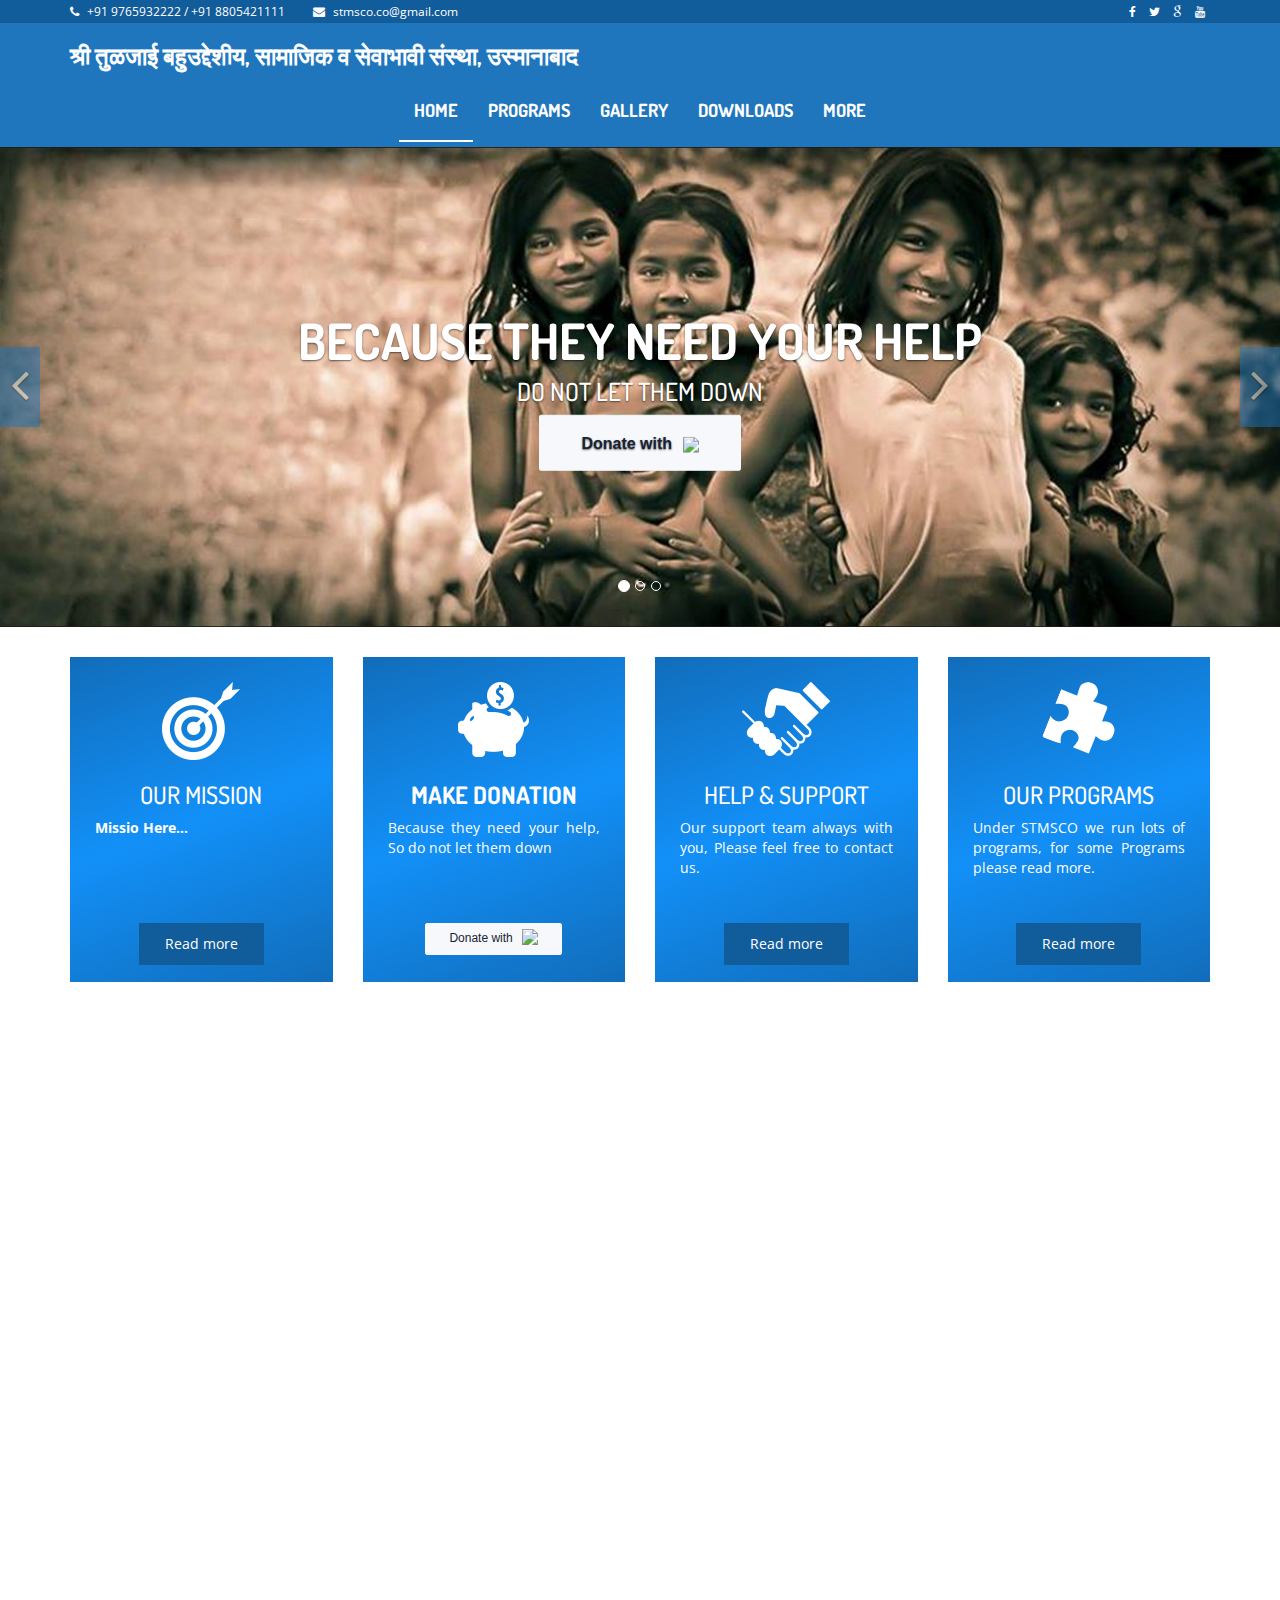
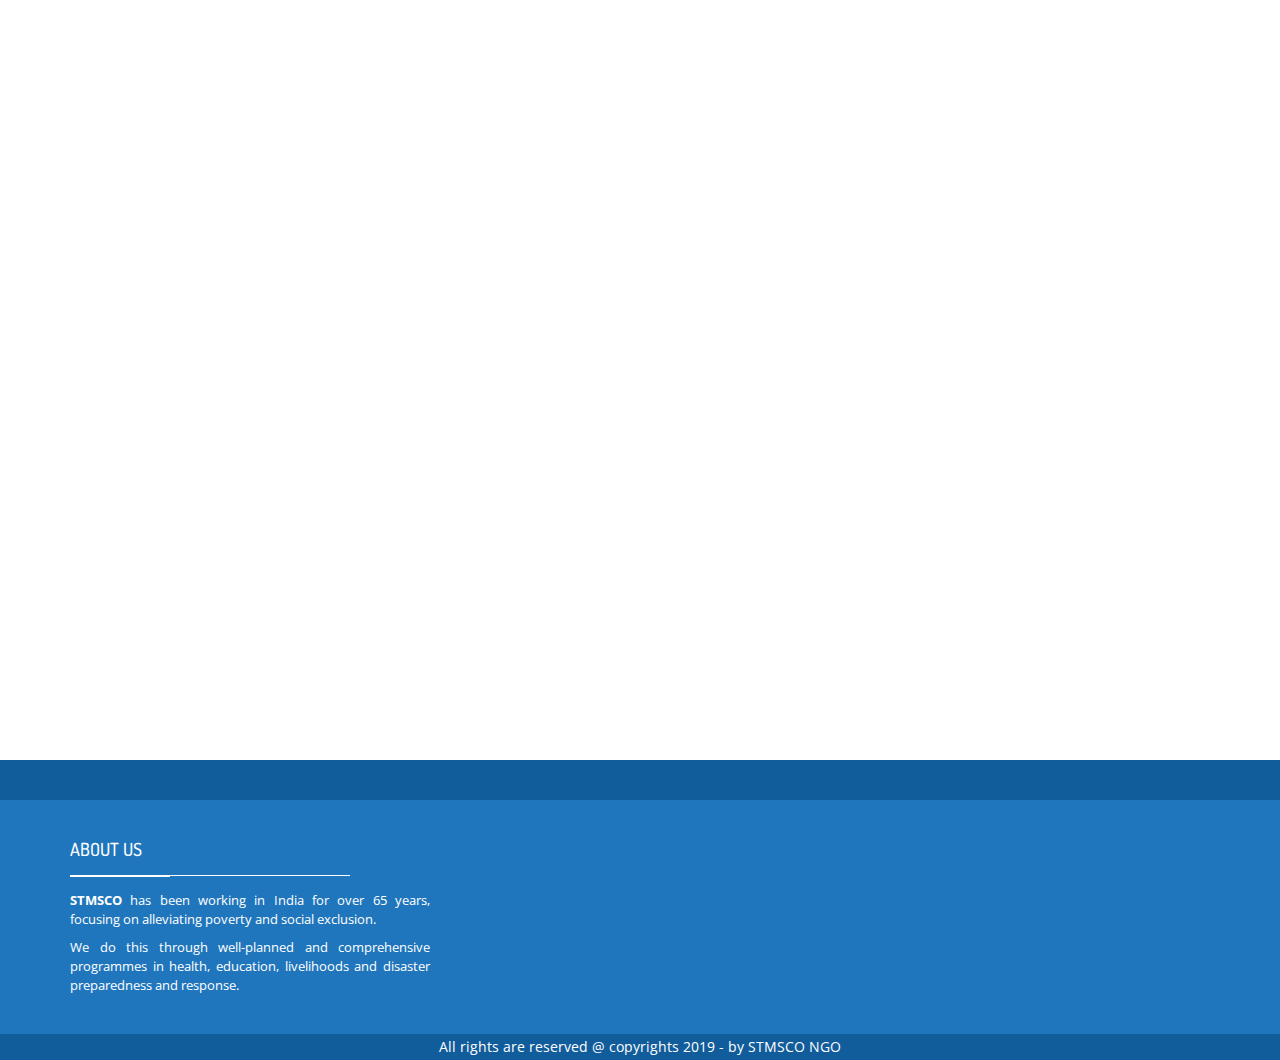
==== commit 1311fd81: "Tabs removed and added to More" ====
--- a/index.html
+++ b/index.html
@@ -102,11 +102,12 @@
 
                     </li>
                     <li><a href="gallery.html">GALLERY</a></li>
-                    <li><a href="contact.html">CONTACT</a></li>
                     <li><a href="downloads.html">DOWNLOADS</a></li>
                     <li class="has-child"><a href="#">MORE</a>
 
                       <ul class="submenu">
+                        <li class="submenu-item"><a href="contact.html">CONTACT</a></li>
+                        <li class="submenu-item"><a href="about.html">ABOUT</a></li>
                         <li class="submenu-item"><a href="jobs.html">JOBS</a></li>
                         <li class="submenu-item"><a href="govtyojna.html">Govt Yojna</a></li>
                         <li class="submenu-item"><a href="govtsites.html">Govt Site Links </a></li>
